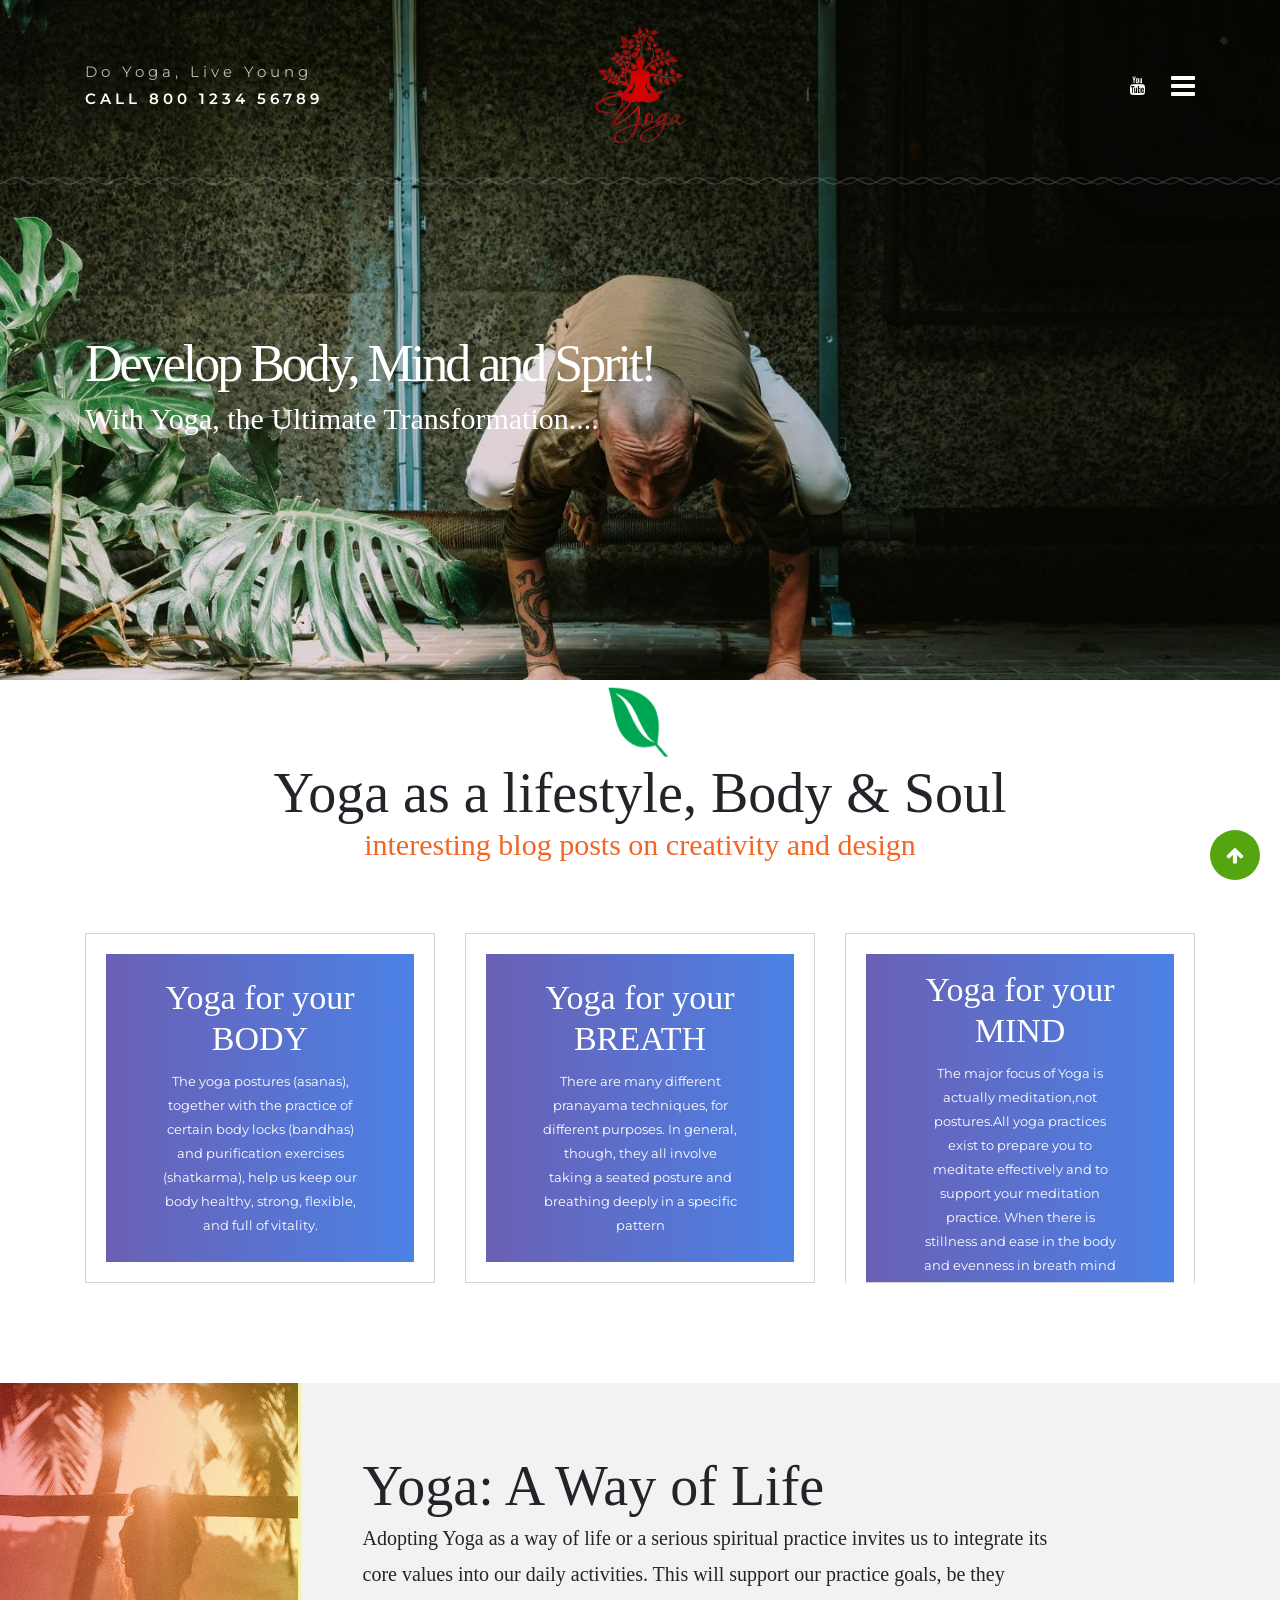
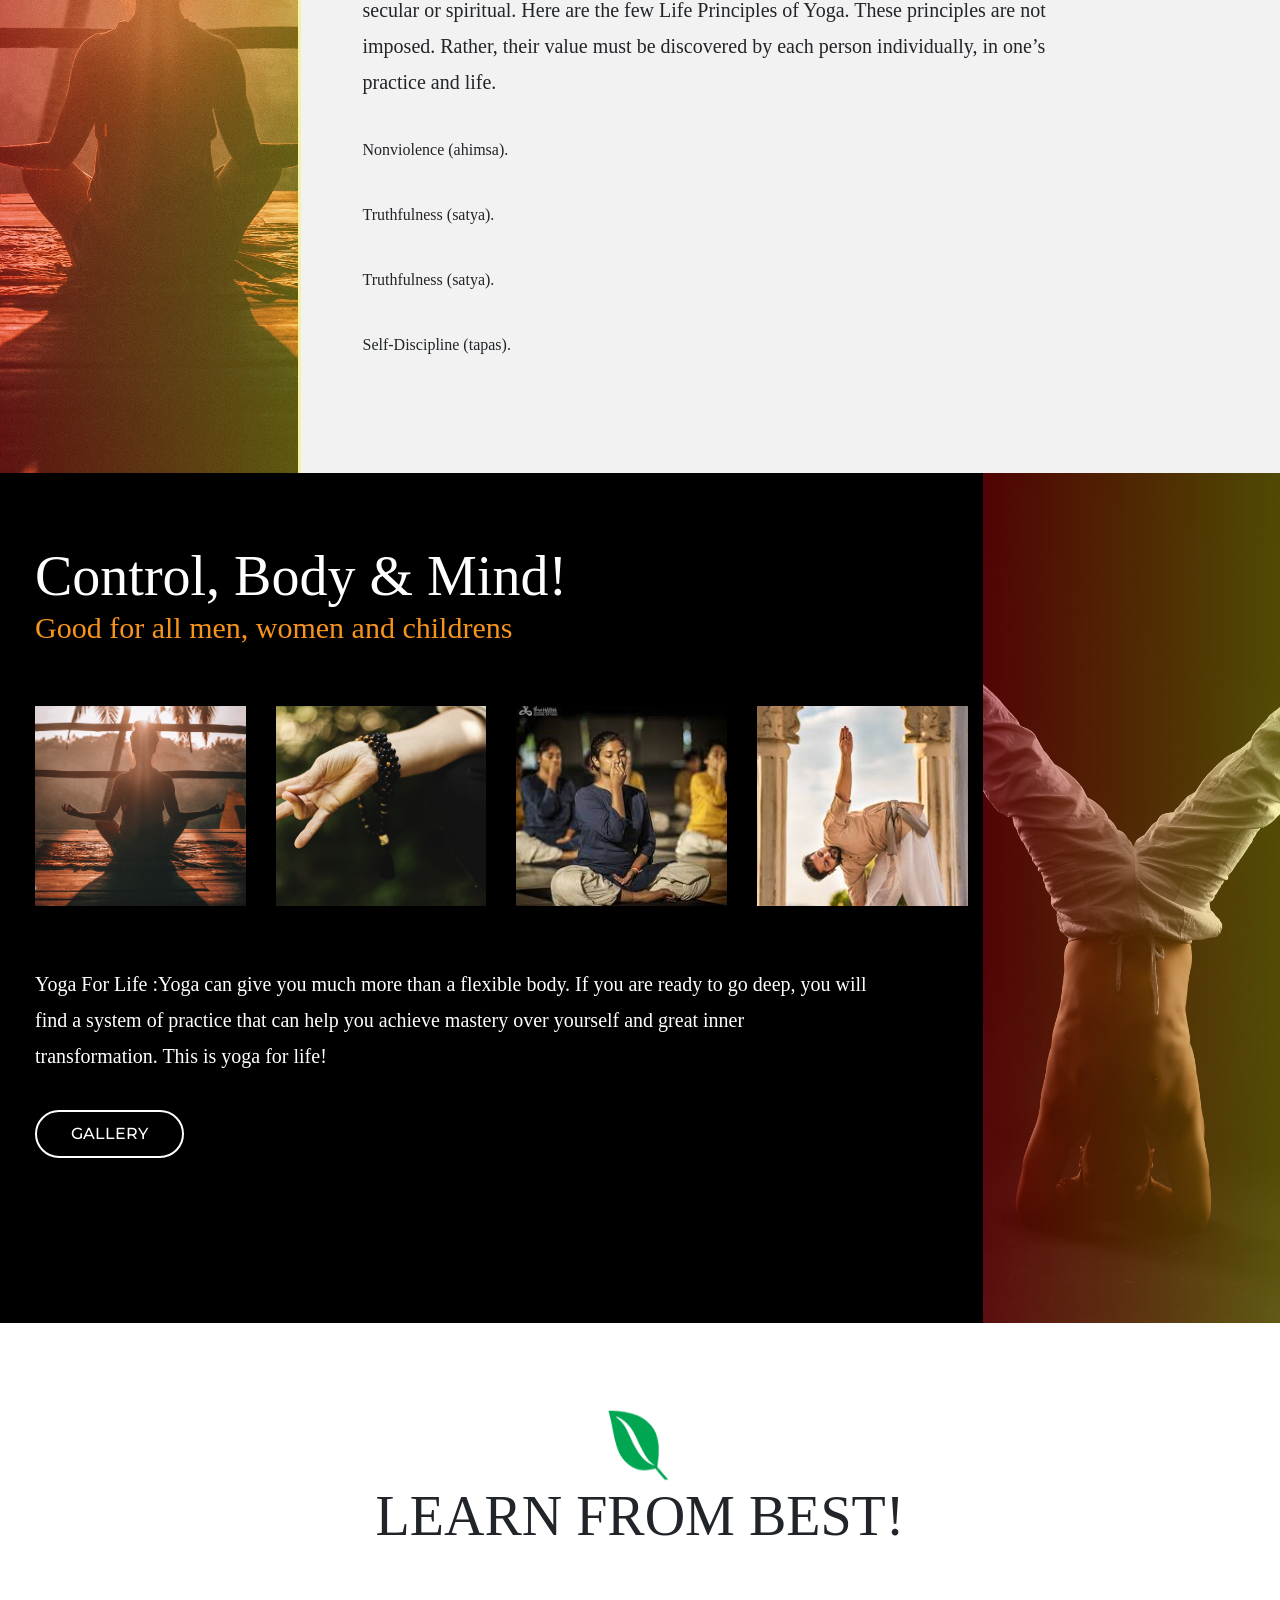
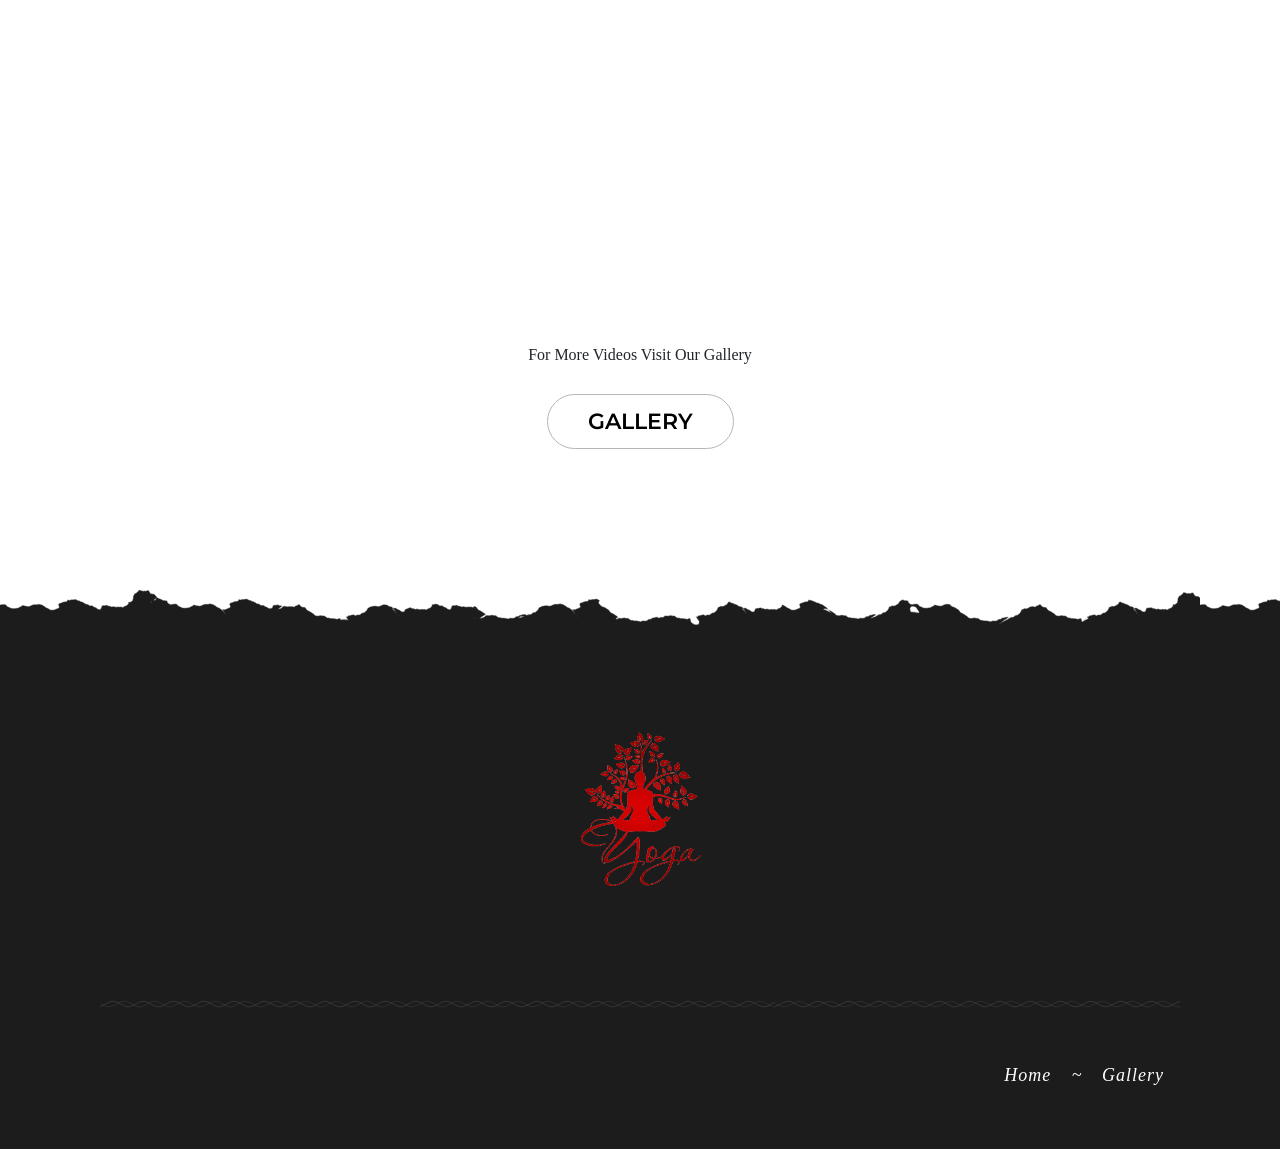
==== Admin/adminh.html @ 6eea7c2c "Add files via upload" ====
<!doctype html>
<html lang="en">

<head>
    <meta charset="utf-8">
    <meta name="viewport" content="width=device-width, initial-scale=1, shrink-to-fit=no">
    <meta name="description" content="">
    <meta name="author" content="">
    <title>Yoga</title>
    <link rel="stylesheet" href="https://maxcdn.bootstrapcdn.com/bootstrap/4.0.0/css/bootstrap.min.css" integrity="sha384-Gn5384xqQ1aoWXA+058RXPxPg6fy4IWvTNh0E263XmFcJlSAwiGgFAW/dAiS6JXm" crossorigin="anonymous">
    <link href="https://fonts.googleapis.com/css?family=Montserrat:100,200,300,400,500,600,700,800|Old+Standard+TT:400,400i,700" rel="stylesheet">
    <link href="https://cdnjs.cloudflare.com/ajax/libs/font-awesome/4.7.0/css/font-awesome.css" rel="stylesheet">
    <link rel="stylesheet" href="css/main.css">

</head>

<body>
    <script>
        // javascript Animate onscroll Start
$(document).ready(function () {
    if (screen.width > 1024) {
        AOS.init({
            easing: 'ease-in-out-sine',
            once: true,
        });
    }
});
/* ============================================================
   Sidenav
 * ============================================================*/
function openNav() {
    document.getElementById("mySidenav").style.width = "250px";
}

function closeNav() {
    document.getElementById("mySidenav").style.width = "0";
}

$(document).on('click', function (e) {
    if ($(e.target).closest("#mySidenav, .slide-menu").length === 0) {
        document.getElementById("mySidenav").style.width = "0";
    }
});
/* ============================================================
   Onscroll
 * ============================================================*/
window.onscroll = function () {
    myFunction()
};

var navbar = document.getElementById("navbar");
var sticky = navbar.offsetTop;

function myFunction() {
    if (window.pageYOffset >= sticky) {
        navbar.classList.add("sticky")
    } else {
        navbar.classList.remove("sticky");
    }
}

$(function () {
    $(".scroll").click(function () {
        $("html,body").animate({
            scrollTop: $(".top").offset().top
        }, "1000");
        return false
    })
})
/* ============================================================
   Scroll to Top
 * ============================================================*/
$(window).scroll(function () {
    if ($(this).scrollTop() >= 50) { // If page is scrolled more than 50px
        $('#return-to-top').fadeIn(200); // Fade in the arrow
    } else {
        $('#return-to-top').fadeOut(200); // Else fade out the arrow
    }
});
$('#return-to-top').click(function () {
    // When arrow is clicked

    $('body, html').animate({
        scrollTop: 0 // Scroll to top of body
    }, 500);
});

    </script>
    <header class="top">
        <div id="mySidenav" class="sidenav">
            <a href="javascript:void(0)" class="closebtn" onclick="closeNav()">&times;</a>

            <a href="adminh.html">Home</a>
            <a href="admin.php">LOG-OUT</a>


        </div>
        <nav id="navbar">
            <div class="container">
                <div class="row">
                    <div class="col-lg-5 col-md-5 align-self-center left-side">
                        <p>Do Yoga, Live Young <span>call 800 1234 56789</span></p>

                    </div>

                    <div class="col-lg-2 col-md-2 col-5 align-self-center logo">
                        <a href="index.html" ><img src="images/i9-removebg-preview.png" width="150px"  alt="logo"></a>
                    </div>
                    <div class="col-lg-5 col-md-5 col-7 align-self-center right-side">
                        <div class="social-icons square">
                            <div id="page-content-wrapper">
                                <span class="slide-menu" onclick="openNav()"><i class="fa fa-bars" aria-hidden="true"></i></span>
                            </div>
                        </div>
                        <div class="social-icons another">
                          <a href="https://www.youtube.com/user/ishafoundation" target="_blank"><i class="fa fa-youtube" aria-hidden="true" ></i></a>  
                        </div>
                    </div>
                </div>
            </div>
        </nav>
        <img class="border-img" src="images/border.png" width="100%" alt="">
    </header>
    
    <section class="banner-home">
        <div class="gradient"></div>
        <div class="container">
            <div class="row">
                <div class="col-sm-12">
                    <h1 data-aos="fade-left">Develop Body, Mind and Sprit!</h1>
                    <h2 data-aos="fade-left" data-aos-delay="100">With Yoga, the Ultimate Transformation....</h2>
                </div>
            </div>
        </div>
    </section>
    <section class="about">
        <div class="container">
            <div class="row">
                <div class="col-md-12 col-12 heading">
                    <img src="images/leaf.png" alt="">
                    <h2>Yoga as a lifestyle, Body & Soul</h2>
                    <h3>interesting blog posts on creativity and design</h3>
                </div>
            </div>
            <div class="row">
                <div class="col-md-4 col-sm-12 col-12 box-1" data-aos="fade-right" data-aos-duration="400">
                    <div class="circle">
                        <div class="gradient"></div>
                        <div class="circle__inner">
                            <div class="circle__wrapper">
                                <div class="circle__content">
                                    <h4>Yoga for your BODY</h4>
                                    <p style="font-size: smaller;">The yoga postures (asanas), together with the practice of certain body locks (bandhas) and purification exercises (shatkarma), help us keep our body healthy, strong, flexible, and full of vitality.</p>
                                </div>
                            </div>
                        </div>
                    </div>
                </div>
                <div class="col-md-4 col-sm-12 col-12 box-2" data-aos="fade-up" data-aos-duration="400">
                    <div class="circle">
                        <div class="gradient"></div>
                        <div class="circle__inner">
                            <div class="circle__wrapper">
                                <div class="circle__content">
                                    <h4>Yoga for your BREATH </h4>
                                    <p style="font-size: smaller;">There are many different pranayama techniques, for different purposes. In general, though, they all involve taking a seated posture and breathing deeply in a specific pattern</p>
                                </div>
                            </div>
                        </div>
                    </div>
                </div>
                <div class="col-md-4 col-sm-12 col-12 box-3" data-aos="fade-left" data-aos-duration="400">
                    <div class="circle">
                        <div class="gradient"></div>
                        <div class="circle__inner">
                            <div class="circle__wrapper">
                                <div class="circle__content">
                                    <h4>Yoga for your MIND</h4>
                                    <p style="font-size: smaller;">The major focus of Yoga is actually meditation,not postures.All yoga practices exist to prepare you to meditate effectively and to support your meditation practice. When there is stillness and ease in the body and evenness in breath mind is in a much better position to meditate properly.</p>
                                </div>
                            </div>
                        </div>
                    </div>
                </div>
            </div>
        </div>
    </section>
   
    <section class="services">
        <div class="container-fluid">
            <div class="row" data-aos="fade-up" data-aos-duration="400">
                <div class="col-md-3">
                    <figure>
                        <img src="images/jared-rice-NTyBbu66_SI-unsplash.jpg" alt="The Pulpit Rock">
                    </figure>
                    <div class="gradient"></div>
                </div>
                <div class="col-md-9 right-part">
                    <div class="row">
                        <div class="col-md-12">
                            <h2>Yoga: A Way of Life</h2>
                            <p>Adopting Yoga as a way of life or a serious spiritual practice invites us to integrate its core values  into our daily activities. This will support our practice goals, be they secular or spiritual.
                                Here are the few Life Principles of Yoga. These principles are not imposed. Rather, their value must be discovered by each person individually, in one’s practice and life.</p>
                        </div>
                          <div class="col-md-12">
                             <ul>
                                 <li>Nonviolence (ahimsa).</li>
                                 <li>Truthfulness (satya).</li>
                                 <li>Truthfulness (satya).  </li>
                                 <li>Self-Discipline (tapas). </li>
                                
                             </ul>
                            </div>
                    </div>

                </div>
            </div>
        </div>
    </section>
   
    <section class="section-4">
        <div class="container-fluid">
            <div class="row" >
                <div class="col-md-9 right-part">
                    <div class="row">
                        <div class="col-md-12 heading">
                            <h2>Control, Body & Mind!</h2>
                            <h3>Good for all men, women and childrens</h3>
                        </div>
                        <div class="col-md-12">
                            <div class="row">
                                <div class="col-md-3 col-6">
                                    <figure>
                                        <img src="images/jared-rice-NTyBbu66_SI-unsplash.jpg" alt="The Pulpit Rock">
                                    </figure>
                                </div>
                                <div class="col-md-3 col-6">
                                    <figure>
                                        <img src="images/ksenia-makagonova-qgigPIt5JiE-unsplash.jpg" alt="The Pulpit Rock">
                                    </figure>
                                </div>
                                <div class="col-md-3 col-6">
                                    <figure>
                                        <img src="images/images 2.jpeg" alt="The Pulpit Rock">
                                    </figure>
                                </div>
                                <div class="col-md-3 col-6">
                                    <figure>
                                        <img src="images/images (3).jpeg" alt="The Pulpit Rock">
                                    </figure>
                                </div>
                            </div>
                        </div>
                        <div class="col-md-12">
                            <p> Yoga For Life :Yoga can give you much more than a flexible body. If you are ready to go deep, you will find a system of practice that can help you achieve mastery over yourself and great inner transformation. This is yoga for life!</p>
                           
                            
                            <a href="gallery.html" class="btn btn-primary btn-lg active" role="button" aria-pressed="true">Gallery</a>
                             <br> <br>
                           

                        </div>
                    </div>

                </div>
                <div class="col-md-3">
                    <figure>
                        <img src="images/wee-lee-g8nRJxF6xTQ-unsplash.jpg" alt="The Pulpit Rock">
                    </figure>
                    <div class="gradient"></div>
                </div>
            </div>
        </div>
    </section>
    
    <section class="blog">
        <div class="container">
                <div class="col heading">
                    <img src="images/leaf.png" alt="">
                    <h2>LEARN FROM BEST!</h2>
                </div>
                <div class="row">
            <div class="col">
                <iframe width="500" height="315" src="https://www.youtube.com/embed/q5m6tMjcF8k"  frameborder="0"  allowfullscreen></iframe>
            </div>
            <div class="col">
                <iframe width="560" height="315" src="https://www.youtube.com/embed/rGT42IHUo_c"  frameborder="0" allowfullscreen></iframe>
            </div>
                </div> 
                <h6 style="text-align: center;">For More Videos Visit Our Gallery</h6>
            <div class="row">
                <div class="col-md-12 col-12 button">
                    <a class="btn btn-success" href="gallery.html" role="button">Gallery</a>
                </div>
            </div>
        </div>
    </section>
  
    <footer class="contact">
        <div class="gradient"></div>
        <div class="container">
            <div class="row" >
                <div class="col-lg-12 col-md-12 col-12 columns-1">
                    <a href="index.html"><img src="images/i9-removebg-preview.png" width="200px" alt="logo"></a>

                </div>
               
        </div>
        <div class="copyright">
            <div class="container">
                <div class="row border-img">
                    <div class="col-md-12">
                        <img src="images/border.png" alt="">
                    </div>
                </div>
            </div>
            <div class="container">
                <div class="row" data-aos="fade-up" data-aos-duration="400">
                    <div class="col-lg-3 col-md-12">
                       
                    </div>
                    <div class="col-lg-9 col-md-12 right-part">
                        <ul class="ml-auto">
                            <li class="nav-item active">
                                <a class="nav-link active" href="index.html">Home <span class="sr-only">(current)</span></a>
                            </li>
                            <li><a class="hidden-xs">~</a></li>
                                                        <li class="nav-item"><a class="nav-link" href="gallery.html">Gallery</a></li>

                        </ul>
                    </div>
                </div>
            </div>
        </div>
    </footer>
    
    <a href="javascript:" id="return-to-top"><i class="fa fa-arrow-up" aria-hidden="true"></i></a>

    <script src="https://ajax.googleapis.com/ajax/libs/jquery/3.3.1/jquery.min.js"></script>
    <script src="https://cdnjs.cloudflare.com/ajax/libs/popper.js/1.12.9/umd/popper.min.js" integrity="sha384-ApNbgh9B+Y1QKtv3Rn7W3mgPxhU9K/ScQsAP7hUibX39j7fakFPskvXusvfa0b4Q" crossorigin="anonymous"></script>
    <script src="https://maxcdn.bootstrapcdn.com/bootstrap/4.0.0/js/bootstrap.min.js" integrity="sha384-JZR6Spejh4U02d8jOt6vLEHfe/JQGiRRSQQxSfFWpi1MquVdAyjUar5+76PVCmYl" crossorigin="anonymous"></script>
    <!-- <script src="js/custom.js"></script> -->
</body>

</html>
---- Admin/css/main.css ----
/*==============================================
          Yoga Website Stylesheet
           Body Core Stylesheet
===============================================*/

* {
    -webkit-box-sizing: border-box;
    -moz-box-sizing: border-box;
    box-sizing: border-box
}

*:before,
*:after {
    -webkit-box-sizing: border-box;
    -moz-box-sizing: border-box;
    box-sizing: border-box
}

body {
    width: 100%;
    margin: 0px;
    padding: 0px;
    font-size: 16px;
    line-height: 1.8;
    overflow-x: hidden;
    background-color: #fff;
    font-family: 'Montserrat', sans-serif;
}

body,
html {
    height: 100%;
}

.btn:focus,
.btn:active {
    outline: none !important;
    box-shadow: none;
}

h1,
h2,
h3,
h4,
h5,
h6,
ul {
    margin: 0px;
    padding: 0px
}

ul {
    list-style-type: none;
    margin: 0;
    padding: 0;
    display: block;
}

li {
    display: inline-block;
}

a {
    cursor: pointer;
    color: #000000;
}

a:hover {
    text-decoration: none;
}

textarea {
    resize: none;
}

hr {
    margin-bottom: 0;
}

.container-fluid {
    padding: 0;
}

/*-- scroll to top ---*/

#return-to-top {
    bottom: 20px;
    right: 20px;
    width: 50px;
    height: 50px;
    display: none;
    z-index: 9999;
    display: block;
    position: fixed;
    background: #54a50f;
    text-decoration: none;
    -moz-border-radius: 35px;
    -webkit-border-radius: 35px;
    border-radius: 35px;
    -webkit-transition: all 0.4s linear;
    -moz-transition: all 0.4s ease;
    -ms-transition: all 0.4s ease;
    -o-transition: all 0.4s ease;
    transition: all 0.4s ease;
}

#return-to-top i {
    color: #ffffff;
    margin: 0;
    position: relative;
    left: 16px;
    top: 13px;
    font-size: 19px;
    -webkit-transition: all 0.4s ease;
    -moz-transition: all 0.4s ease;
    -ms-transition: all 0.4s ease;
    -o-transition: all 0.4s ease;
    transition: all 0.4s ease;
}

#return-to-top:hover {
    background: #54a50f;
}

#return-to-top:hover i {
    color: #ffffff;
    top: 5px;
}

::placeholder {
    font-size: 14px;
    font-style: italic;
}

:-moz-placeholder {
    font-size: 14px;
    font-style: italic;
}

:-ms-input-placeholder {
    font-size: 14px;
    font-style: italic;
}

::-moz-placeholder {
    font-size: 14px;
    font-style: italic;
}

::-webkit-input-placeholder {
    font-size: 14px;
    font-style: italic;
}

.blog figure img:hover,
.blog-page figure img:hover {
    -moz-box-shadow: 0 3px 6px rgba(0, 0, 0, 0.16), 0 3px 6px rgba(0, 0, 0, 0.23);
    -webkit-box-shadow: 0 3px 6px rgba(0, 0, 0, 0.16), 0 3px 6px rgba(0, 0, 0, 0.23);
    box-shadow: 0 3px 6px rgba(0, 0, 0, 0.16), 0 3px 6px rgba(0, 0, 0, 0.23);
}

/*======================
     Nav-bar Styles
======================*/

header {
    height: auto;
    background: rgba(0, 0, 0, 0);
    position: relative;
    z-index: 100;
    position: absolute;
    top: 0;
    left: 0;
    width: 100%;
    padding: 40px 0;
}

.header {
    background-image: url("../images/i2.jpg");
    background-size: cover;
    background-position: top;
    background-repeat: no-repeat;
}

header .logo {
    text-align: center;
}

header .social-icons {
    float: right;
    position: relative;
}

header .social-icons a {
    margin-left: 25px;
}

header .social-icons i {
    font-size: 18px;
    color: white;
    margin-left: 8px;
}

.square {
    height: auto;
    width: 50px;
    margin-top: 4px;
}

.sticky {
    z-index: 99;
    position: fixed;
    font-weight: 600;
    top: 0;
    width: 100%;
    background: rgba(73, 160, 3, 0.94);
}

.sticky img {
    width: 30%;
    transition-duration: 0.5s;
    padding: 6px 0;
}

.sticky .header {
    transition-duration: 0.5s;
}

.sticky .social-icons {
    transition-duration: 0.5s;
}

header .social-icons i:hover {
    color: blue;
    cursor: pointer;

}

.sticky p {
    font-size: 12px;
    letter-spacing: 3px;
}

.affix {
    top: 0;
    z-index: 9999 !important;
}

.affix + .container {
    padding-top: 70px;
}

.slide-menu .fa-bars {
    font-size: 28px;
    margin-left: 28px;
    float: right;
    color: #ffffff;
}

.sidenav {
    height: 100%;
    width: 0;
    position: fixed;
    z-index: 999;
    top: 0;
    right: 0;
    background-color: rgba(0, 0, 0, 0.8392156862745098);
    overflow-x: hidden;
    transition: 0.5s;
    padding-top: 70px;
}

.sidenav.hided {
    width: 0;
}

.sidenav a {
    padding: 8px 8px 8px 32px;
    text-decoration: none;
    font-size: 18px;
    font-weight: 500;
    color: #fff;
    display: block;
    transition: 0.3s;
}

.sidenav a:hover,
.sidenav .active {
    color: #49a003;
}

.sidenav .closebtn {
    position: absolute;
    top: 0;
    right: 25px;
    font-size: 36px;
    margin-left: 50px;
}

.slide-menu {
    cursor: pointer;
}

nav p {
    color: rgba(255, 255, 255, 0.71);
    font-weight: 400;
    font-size: 15px;
    letter-spacing: 4px;
    margin-bottom: 0;
}

nav span {
    color: rgb(255, 255, 255);
    display: block;
    font-weight: 600;
    text-transform: uppercase;
}

nav .another {
    margin-top: 5px;
}

header .border-img {
    position: absolute;
    opacity: 0.4;
    bottom: -25px;
}

@media screen and (max-height: 450px) {
    .sidenav {
        padding-top: 15px;
        z-index: 9999;
    }
    .sidenav a {
        font-size: 14px;
    }
}

/* .testheight Not required - unless testing ;) */

.testheight {
    height: 1200px;
    font-size: 20px;
    text-align: center;
    padding: 100px 20px;
}

.scrolltop {
    display: none;
    width: 100%;
    z-index: 999;
    margin: 0 auto;
    position: fixed;
    bottom: 20px;
    right: 10px;
}

.scroll {
    position: absolute;
    right: 20px;
    bottom: 20px;
    background-color: rgb(255, 255, 0);
    padding: 20px;
    text-align: center;
    margin: 0 0 0 0;
    cursor: pointer;
    transition: 0.5s;
    -moz-transition: 0.5s;
    -webkit-transition: 0.5s;
    -o-transition: 0.5s;
}

.scroll:hover {
    background: rgb(0, 0, 0);
    color: white;
    transition: 0.5s;
    -moz-transition: -1.5s;
    -webkit-transition: -1.5s;
    -o-transition: -1.5s;
}

.scroll:hover .fa {
    padding-top: -10px;
}

.scroll .fa {
    font-size: 30px;
    margin-top: -5px;
    margin-left: 1px;
    transition: 0.5s;
    -moz-transition: 0.5s;
    -webkit-transition: 0.5s;
    -o-transition: 0.5s;
}

/*==================== 
    Banner Styles
====================*/

.banner-home {
    width: 100%;
    height: 100vh;
    display: flex;
    color: #fff;
    position: relative;
    padding-top: 180px;
    background-size: cover;
    background-position: top;
    background-repeat: no-repeat;
    background-image: url(../images/i2.jpg);
    display: -webkit-box;
    display: -webkit-flex;
    display: -ms-flexbox;
    display: flex;
    -webkit-box-align: center;
    -webkit-align-items: center;
    -ms-flex-align: center;
    align-items: center;
    font-family: 'Old Standard TT', serif;
}

.banner-another {
    width: 100%;
    height: 300px;
    display: flex;
    color: #fff;
    position: relative;
    background-size: cover;
    background-position: top;
    background-repeat: no-repeat;
    background-image: url(../images/i2.jpg);
}

.banner-another:after {
    content: "";
    width: 100%;
    height: 100px;
    bottom: -10px;
    left: 0;
    position: absolute;
    display: inline-block;
}

.banner-home .gradient {
    position: absolute;
    top: 0;
    left: 0;
    height: 100%;
    width: 100%;
   
    filter: progid:DXImageTransform.Microsoft.gradient( startColorstr='#4dff0000', endColorstr='#4dfff000', GradientType=1);
}

.banner-home:after {
    content: "";
    width: 100%;
    height: 100px;
    bottom: 0;
    left: 0;
    position: absolute;
    display: inline-block;
}

.banner-home h1 {
    padding: 0;
    font-size: 60px;
    font-weight: 400;
    padding-bottom: 10px;
    color: #fff;
    letter-spacing: -3px;
}

.banner-home h2 {
    font-size: 36px;
    margin-bottom: 40px;
}

.banner-home p {
    font-size: 20px;
    font-weight: 500;
}

.banner-home i {
    font-size: 25px;
    margin-right: 15px;
}

.banner-home .btn-success {
    font-size: 22px;
    padding: 15px 28px;
    margin: 30px 0;
    font-weight: 700;
    border-radius: 100px;
    text-transform: uppercase;
    background-color: transparent;
    border-color: #ffffff;
    border: 2px solid #ffffff;
    font-family: 'Montserrat', sans-serif;
}

.banner-home .btn-success:hover {
    color: #000000;
    background-color: #ffffff;
    border: 2px solid #ffffff;
}

/*==================== 
    About Styles
====================*/

.about {
    width: 100%;
    height: auto;
    padding-top: 0;
    padding-bottom: 100px;
}

.about img {
    width: 100%;
    height: auto;
}

.about .heading {
    text-align: center;
    padding-bottom: 70px;
}

.about .heading h2 {
    font-size: 56px;
    font-family: 'Old Standard TT', serif;
}

.about .heading h3 {
    color: #f26522;
    font-size: 30px;
    font-family: 'Old Standard TT', serif;
}

.about .heading img {
    width: 80px;
    height: 80px
}

.circle {
    position: relative;
    display: block;
    background-color: transparent;
    color: #222;
    text-align: center;
    border: 1px solid #d4d4d4;
    font-family: 'Old Standard TT', serif;
    
}

.about .circle .gradient {
    position: absolute;
    top: 0;
    left: 0;
    height: 100%;
    width: 100%;
    background: -moz-linear-gradient(left, rgba(60, 40, 159, 0.7) 0%, rgba(11, 94, 237, 0.7) 100%);
    background: -webkit-linear-gradient(left, rgba(60, 40, 159, 0.7) 0%, rgba(11, 94, 237, 0.7) 100%);
    background: linear-gradient(to right, rgba(60, 40, 159, 0.7) 0%, rgba(11, 94, 237, 0.7) 100%);
    filter: progid:DXImageTransform.Microsoft.gradient( startColorstr='#b33c289f', endColorstr='#b30b5eed', GradientType=1);
}


.circle:after {
    display: block;
    padding-bottom: 100%;
    width: 100%;
    height: 0;
    background-color: #ddd;
    content: "";
}

.circle__inner {
    position: absolute;
    top: 0;
    bottom: 0;
    left: 0;
    width: 100%;
    height: 100%;
}

.circle__wrapper {
    display: table;
    width: 100%;
    height: 100%;
    border: 20px solid white;
}

.circle__content {
    display: table-cell;
    padding: 1em;
    color: #fff;
    vertical-align: middle;
}

.about .circle__content h4 {
    font-size: 34px;
    padding-bottom: 10px;
}

.about .circle__content h4 a {
    color: #ffffff;
}

.about .circle__content h4 span {
    font-size: 22px;
    font-style: italic;
}

.about .circle__content p {
    font-size: 14px;
    padding: 0 40px;
    margin-bottom: 0;
    font-family: 'Montserrat', sans-serif;
}

.about .circle__content p a {
    color: #ffffff;
}

/*==================== 
    section-4 Styles
====================*/

.section-4 {
    width: 100%;
    height: auto;
    color: #ffffff;
    background: #000;
    font-family: 'Old Standard TT', serif;
}

.section-4 figure img {
    width: 100%;
    height: auto;
    object-fit: cover;
    position: relative;
}

.section-4 .right-part {
    padding: 70px 0;
    padding-left: 50px;
}

.section-4 figure {
    margin-bottom: 0;
}

.section-4 .right-part figure {
    margin-bottom: 60px;
}

.section-4 .right-part figure img {
    width: 85%;
    height: 250px;
    object-fit: cover;
}

.section-4 .gradient {
    position: absolute;
    top: 0;
    left: 15px;
    width: 93.7%;
    height: 100%;
    background: -moz-linear-gradient(left, rgba(255, 0, 0, 0.3) 0%, rgba(255, 240, 0, 0.3) 100%);
    background: -webkit-linear-gradient(left, rgba(255, 0, 0, 0.3) 0%, rgba(255, 240, 0, 0.3) 100%);
    background: linear-gradient(to right, rgba(255, 0, 0, 0.3) 0%, rgba(255, 240, 0, 0.3) 100%);
    filter: progid:DXImageTransform.Microsoft.gradient( startColorstr='#4dff0000', endColorstr='#4dfff000', GradientType=1);
}

.section-4 .heading h2 {
    font-size: 56px;
}

.section-4 .heading h3 {
    color: #f7941d;
    font-size: 30px;
    padding-bottom: 60px;
}

.section-4 p {
    font-size: 20px;
    padding-bottom: 20px;
    padding-right: 660px;
}

.section-4 .btn-primary,
.section-4 .btn-secondary {
    border-radius: 100px;
    width: 11%;
    padding: 12px 0;
    font-size: 18px;
    font-weight: 500;
    text-transform: uppercase;
    border: 2px solid;
    font-family: 'Montserrat', sans-serif;
}

.section-4 .btn-primary:not(:disabled):not(.disabled).active,
.section-4 .btn-primary:not(:disabled):not(.disabled).active:focus {
    margin-right: 15px;
    color: #ffffff;
    background-color: transparent;
    border-color: #ffffff;
    box-shadow: none;
}

.section-4 .btn-secondary:not(:disabled):not(.disabled).active,
.section-4 .btn-secondary:not(:disabled):not(.disabled).active:focus {
    color: #ffff00;
    border-color: #ffff00;
    box-shadow: none;
    background-color: transparent;
}

.banner-home-another {
    height: 0px;
}

/*==================== 
    Services Styles
====================*/

.services {
    width: 100%;
    height: 690px;
    background: #f2f2f2;
    font-family: 'Old Standard TT', serif;
}

.services figure img {
    width: 100%;
    height: 690px;
    object-fit: cover;
    position: relative;
}

.services .right-part {
    padding-top: 70px;
    padding-left: 50px;
}

.services figure {
    margin-bottom: 0;
}

.services .gradient {
    position: absolute;
    top: 0;
    left: 15px;
    width: 93.7%;
    height: 690px;
    background: -moz-linear-gradient(left, rgba(255, 0, 0, 0.3) 0%, rgba(255, 240, 0, 0.3) 100%);
    background: -webkit-linear-gradient(left, rgba(255, 0, 0, 0.3) 0%, rgba(255, 240, 0, 0.3) 100%);
    background: linear-gradient(to right, rgba(255, 0, 0, 0.3) 0%, rgba(255, 240, 0, 0.3) 100%);
    filter: progid:DXImageTransform.Microsoft.gradient( startColorstr='#4dff0000', endColorstr='#4dfff000', GradientType=1);
}

.services h2 {
    font-size: 56px;
}

.services h3 {
    font-size: 30px;
    padding-bottom: 20px;
}

.services p {
    font-size: 20px;
    padding-bottom: 20px;
    padding-right: 660px;
}

.services a {
    color: #000000;
    font-size: 22px;
}

.services .fa {
    color: #00a651;
    font-size: 18px;
    margin-right: 10px;
}

.services ul li {
    display: block;
    padding-bottom: 18px;
    margin-bottom: 18px;
}

.services ul li span {
    border-bottom: 1px solid;
    display: block;
    float: left;
    width: calc(100% - 40px);
    padding-bottom: 25px;
    margin-bottom: 25px;
}

.services .fa {
    color: #00a651;
    font-size: 18px;
    margin-right: 10px;
    float: left;
    padding-top: 10px;
    padding-right: 10px;
}

.services ul li:last-child span {
    border-bottom: none;
}

.services .contant-part-2 {
    padding-left: 50px;
}

/*==================== 
    Blog Styles
====================*/

.blog {
    width: 100%;
    height: auto;
    padding-top: 80px;
    padding-bottom: 100px;
    position: relative;
    font-family: 'Old Standard TT', serif;
}

.blog:after {
    content: "";
    width: 100%;
    height: 100px;
    background: url(../images/background-white-color-1.png);
    bottom: -94px;
    z-index: 9;
    left: 0;
    position: absolute;
    display: inline-block;
}

.blog img {
    width: 100%;
    height: auto;
}

.blog .heading {
    text-align: center;
    padding-bottom: 70px;
}

.blog .heading h2 {
    font-size: 56px;
}

.blog .heading h3 {
    font-size: 30px;
}

.blog .heading img {
    width: 80px;
    height: 80px
}

.blog figure img {
    width: 100%;
    height: auto;
    object-fit: cover;
    transition: 0.5s;
}

.blog h4 {
    font-size: 22px;
    line-height: 30px;
    padding-bottom: 20px;
    border-bottom: 1px solid #cccccc;
}

.blog h4 a {
    color: #000000;
}

.blog h4 b {
    color: #000000;
}

.blog .inner-content {
    padding-right: 40px;
}

.blog p {
    font-size: 13px;
    padding-top: 20px
}

.blog figure {
    margin: 0 0 4rem;
}

.blog p span {
    display: block;
}

.blog .button {
    text-align: center;
}

.blog .button .btn-success {
    font-size: 22px;
    padding: 10px 40px;
    margin: 30px 0;
    font-weight: 600;
    border-radius: 100px;
    text-transform: uppercase;
    background-color: transparent;
    color: #000000;
    border: 1px solid #b6b6b7;
    font-family: 'Montserrat', sans-serif;
}

.blog .button .btn-success:hover {
    color: #ffffff;
    background-color: #b6b6b7;
    border: 1px solid #b6b6b7;
}

/*=== Blog-page Styles ===*/

.blog-page {
    width: 100%;
    height: auto;
    padding-top: 30px;
    padding-bottom: 100px;
    position: relative;
    font-family: 'Old Standard TT', serif;
}

.blog-page:after {
    content: "";
    width: 100%;
    height: 100px;
    background: url(../images/background-white-color-1.png);
    bottom: -94px;
    z-index: 9;
    left: 0;
    position: absolute;
    display: inline-block;
}

.blog-page img {
    width: 100%;
    height: auto;
}

.blog-page .heading {
    text-align: center;
    padding-bottom: 70px;
}

.blog-page .heading h2 {
    font-size: 56px;
}

.blog-page .heading h3 {
    font-size: 30px;
}

.blog-page .heading img {
    width: 80px;
    height: 80px
}

.blog-page figure img {
    width: 100%;
    height: auto;
    object-fit: cover;
    transition: 0.5s;
}

.blog-page h4 {
    font-size: 22px;
    line-height: 30px;
    padding-bottom: 20px;
    border-bottom: 1px solid #cccccc;
}

.blog-page .inner-content {
    padding-right: 40px;
}

.blog-page p {
    font-size: 13px;
    padding-top: 20px
}

.blog-page figure {
    margin: 0 0 4rem;
}

.blog-page p span {
    display: block;
}

.blog-page .button {
    text-align: center;
}

.blog-page .button .btn-success {
    font-size: 16px;
    padding: 15px 40px;
    margin: 30px 0;
    font-weight: 600;
    border-radius: 100px;
    text-transform: uppercase;
    background-color: transparent;
    color: #cccccc;
    border: 2px solid #b6b6b7;
    font-family: 'Montserrat', sans-serif;
}

.blog-page .button .btn-success:hover {
    color: #ffffff;
    background-color: #b6b6b7;
    border: 2px solid #b6b6b7;
}


/*==================== 
    Contact Styles
====================*/

.contact {
    width: 100%;
    height: auto;
    color: #fff;
    position: relative;
    background-repeat: no-repeat;
    background-position: center;
    background-size: cover;
    font-family: 'Old Standard TT', serif;
}

.contact .gradient {
    position: absolute;
    top: 0;
    left: 0;
    height: 100%;
    width: 100%;
    background: -moz-linear-gradient(left, rgba(0, 0, 0, 0.89) 0%, rgba(0, 0, 0, 0.89) 100%);
    background: -webkit-linear-gradient(left, rgba(0, 0, 0, 0.89) 0%, rgba(0, 0, 0, 0.89) 100%);
    background: linear-gradient(to right, rgba(0, 0, 0, 0.89) 0%, rgba(0, 0, 0, 0.89) 100%);
    filter: progid:DXImageTransform.Microsoft.gradient( startColorstr='#e3000000', endColorstr='#e3000000', GradientType=1);
}

.contact address span {
    color: #49a003;
    font-weight: 600;
}

.contact .columns-1 {
    text-align: center;
}

.contact .columns-1,
.contact .columns-2 {
    margin-top: 130px;
}

.contact h2 {
    font-size: 58px;
    padding-bottom: 40px;
}

.contact address p:nth-child(1),
.contact address p:nth-child(2) {
    font-size: 20px;
}


.contact address p:nth-child(3) {
    font-size: 18px;
}

.contact address p:nth-child(4) {
    font-size: 22px;
}

.form-inline .form-control {
    font-size: 16px;
    width: 100%;
    font-size: 16px;
    border-radius: 0;
    padding: 10px 10px;
    margin-bottom: 20px;
    border: 0;
}

.contact form .btn-primary,
.contact form .btn-primary:not(:disabled):not(.disabled):active {
    font-family: 'Montserrat', sans-serif;
    background-color: transparent;
    border: 2px solid #ffffff;
    border-radius: 100px;
    font-weight: 500;
    letter-spacing: 0.5px;
    padding: 10px 50px;
    font-size: 16px;
    text-transform: uppercase;
}

.btn-primary:not(:disabled):not(.disabled):active:focus {
    box-shadow: none;
}

.contact form .form-control:focus {
    outline: 0;
    box-shadow: none;
}

/* copyright */

.copyright {
    padding-top: 50px;
    padding-bottom: 50px;
    font-family: 'Old Standard TT', serif;
}

.copyright .nav-link {
    color: #ffffff;
    font-style: italic;
    letter-spacing: 1px;
}

.copyright .right-part {
    padding-top: 5px;
}

.copyright p {
    font-size: 16px;
    margin-bottom: 0;
}

.copyright ul,
.copyright p {
    text-align: right;
    font-weight: 400;
    font-size: 18px;
    font-style: italic;
}

.copyright p a {
    color: #f5f500;
}

.copyright p {
    font-size: 18px;
    font-weight: 500;
    letter-spacing: 1px;
}

.copyright .border-img img {
    width: 100%;
    padding-bottom: 30px;
    object-fit: cover;
    opacity: 0.2;
}

/*===========================
        About Styles
============================*/

#about-us {
    border-bottom: 1px solid gray;
    padding-top: 20px;
    padding-bottom: 200px;
    position: relative;
    background-color: #fff;
}

#about-us:after {
    content: "";
    width: 100%;
    height: 100px;
    background: url(../images/background-white-color-1.png);
    bottom: -94px;
    z-index: 9;
    left: 0;
    position: absolute;
    display: inline-block;
}

#about-us h5 {
    color: #616161;
    font-size: 16px;
    font-weight: 500;
}

#about-us h5 a {
    color: #616161;
}

#about-us h5 span {
    padding: 0 10px;
}

#about-us h3 {
    color: #000000;
    font-size: 56px;
    padding-top: 40px;
    padding-bottom: 30px;
    text-transform: capitalize;
    font-family: 'Old Standard TT', serif;
}

#about-us p {
    margin: 0;
    color: #a3a3a3;
    font-size: 16px;
    line-height: 35px;
    letter-spacing: 0.5px;
    font-weight: 400;
    margin-bottom: 40px;
}

#about-us .image {
    width: 100%;
    height: 394px;
    margin-bottom: 52px;
}

#about-us .thumbnail {
    padding: 0;
    border: none;
    border-radius: 0;
    object-fit: cover;
}

/*========================
      Services-Page
=========================*/

#services {
    padding-top: 30px;
    padding-bottom: 200px;
    position: relative;
    font-family: 'Old Standard TT', serif;
}

#services .part-1,
.part-2,
.part-3 {
    padding-bottom: 50px;
}

#services:after {
    content: "";
    width: 100%;
    height: 100px;
    background: url(../images/background-white-color-1.png);
    bottom: -94px;
    z-index: 9;
    left: 0;
    position: absolute;
    display: inline-block;
}

#services .fa-envira {
    color: #54a50f;
    font-size: 25px;
    margin-right: 10px;
}

#services h2 {
    color: #362f2d;
    font-size: 56px;
    padding-bottom: 30px;
    font-weight: 500;
    text-transform: capitalize;
}

#services .heading {
    padding-bottom: 0;
}

#services img {
    width: 92%;
    height: 350px;
    object-fit: cover;
}

#services .heading h3 {
    color: #111111;
    font-size: 30px;
    padding-bottom: 10px;
    font-weight: 500;
    text-transform: capitalize;
}

#services p {
    font-size: 22px;
    line-height: 2;
    font-weight: 400;
    color: #a3a3a3;
}

#services .heading {
    padding-bottom: 30px;
}

#services .col1 {
    margin-top: -10px;
}

/*========================
      Products-Page
=========================*/

#products {
    padding-top: 30px;
    padding-bottom: 200px;
    position: relative;
    font-family: 'Old Standard TT', serif;
}

#products .part-1,
.part-2,
.part-3 {
    padding-bottom: 50px;
}

#products:after {
    content: "";
    width: 100%;
    height: 100px;
    background: url(../images/background-white-color-1.png);
    bottom: -94px;
    z-index: 9;
    left: 0;
    position: absolute;
    display: inline-block;
}

#products .fa-envira {
    color: #54a50f;
    font-size: 25px;
    margin-right: 10px;
}

#products h2 {
    color: #362f2d;
    font-size: 56px;
    padding-bottom: 30px;
    font-weight: 500;
    text-transform: capitalize;
}

#products .heading {
    padding-bottom: 0;
}

#products img {
    width: 100%;
    height: 180px;
    object-fit: cover;
}

#products .heading h3 {
    color: #111111;
    font-size: 30px;
    padding-bottom: 10px;
    font-weight: 500;
    text-transform: capitalize;
}

#products p {
    font-size: 18px;
    line-height: 35px;
    font-weight: 400;
    color: #a3a3a3;
}

#products .heading {
    padding-bottom: 30px;
}

#products .col1 {
    margin-top: -8px;
}

/*========================
      Rates-Page
=========================*/

#rates {
    padding-top: 30px;
    padding-bottom: 200px;
    position: relative;
    font-family: 'Old Standard TT', serif;
}

#rates .part-1,
.part-2,
.part-3 {
    padding-bottom: 50px;
}

#rates:after {
    content: "";
    width: 100%;
    height: 100px;
    background: url(../images/background-white-color-1.png);
    bottom: -94px;
    z-index: 9;
    left: 0;
    position: absolute;
    display: inline-block;
}

#rates .fa-envira {
    color: #54a50f;
    font-size: 25px;
    margin-right: 10px;
}

#rates h6 {
    font-size: 18px;
    line-height: 35px;
}

#rates h6 span {
    display: block;
    font-size: 24px;
}

#rates h2 {
    color: #362f2d;
    font-size: 56px;
    padding-bottom: 30px;
    font-weight: 500;
    text-transform: capitalize;
}

#rates .heading {
    padding-bottom: 0;
}

#rates img {
    width: 100%;
    height: 180px;
    object-fit: cover;
}

#rates .heading h3 {
    color: #111111;
    font-size: 30px;
    padding-bottom: 10px;
    font-weight: 500;
    text-transform: capitalize;
}

#rates p {
    font-size: 18px;
    line-height: 35px;
    font-weight: 400;
    color: #a3a3a3;
}

#rates .heading {
    padding-bottom: 30px;
}

#rates .col1 {
    margin-top: -8px;
}

/*===========================
        blog_single Styles
============================*/

#blog_single {
    padding-top: 20px;
    padding-bottom: 50px;
    background-color: #fff;
}

#blog_single h3 span {
    display: block;
}

#blog_single h3 {
    color: #000000;
    font-size: 56px;
    padding-top: 40px;
    padding-bottom: 40px;
    text-align: center;
    text-transform: capitalize;
    font-family: 'Old Standard TT', serif;
}

.inner-text h4 {
    font-size: 17px;
    color: #737373;
    font-weight: 400;
    padding-bottom: 20px;
    text-align: center;
}

.inner-text h4 a {
    color: #737373;
}

.inner-text span {
    color: #737373;
    font-weight: 500;
    border-bottom: 1px solid gray;
}

/*-- social buttons --*/

.mbm_social {
    padding: 0;
    font-size: 0;
    background: #fff;
    margin-bottom: 50px;
    text-align: center;
}

.mbm_social li {
    display: inline-block;
    margin: 5px;
}

.mbm_social a {
    position: relative;
    display: -webkit-box;
    display: -webkit-flex;
    display: -ms-flexbox;
    display: flex;
    color: #fff;
    -webkit-box-align: center;
    -webkit-align-items: center;
    -ms-flex-align: center;
    align-items: center;
    -webkit-box-pack: center;
    -webkit-justify-content: center;
    -ms-flex-pack: center;
    justify-content: center;
    margin: 0 px;
    width: 116px;
    height: 31px;
    text-decoration: none;
    text-shadow: 0 1px 0 rgba(0, 0, 0, 0.2);
    -webkit-transition: all .15s ease;
    transition: all .15s ease;
    z-index: 2;
    font-family: "Montserrat", sans-serif;
    text-transform: uppercase;
    -webkit-backface-visibility: hidden;
    backface-visibility: hidden;
    border-radius: 5px;
}

.mbm_social a:hover {
    color: #fff;
}

.mbm_social a:hover .tooltip {
    display: block;
    visibility: visible;
    opacity: 1;
    -webkit-transform: translate(0, -33px);
    transform: translate(0, -33px);
}

.mbm_social a:active {
    box-shadow: 0px 1px 3px rgba(0, 0, 0, 0.5) inset;
}

.mbm_social .tooltip {
    opacity: 0;
    position: absolute;
    top: 2px;
    left: 50%;
    z-index: 1;
    -webkit-transition: all .15s ease;
    transition: all .15s ease;
    -webkit-backface-visibility: hidden;
    backface-visibility: hidden;
}

.mbm_social .tooltip span {
    font-size: 10px;
    font-weight: bold;
    left: -50%;
    line-height: 1;
    padding: 6px 8px 5px;
    position: relative;
    text-transform: uppercase;
    z-index: 1;
}

.mbm_social .tooltip span:after {
    position: absolute;
    content: " ";
    width: 0;
    height: 0;
    top: 100%;
    left: 50%;
    margin-left: -8px;
    border: 8px solid transparent;
}

.mbm_social .social-twitter {
    background: #00abdc;
    border-radius: 5px;
    background: -webkit-linear-gradient(#00abdc, #00abdc);
    background: linear-gradient(#00abdc, #00abdc);
    border-bottom: 1px solid #00abdc;
}

.mbm_social .social-twitter:hover {
    color: #fff;
    text-shadow: 0px 1px 0px #00abdc;
}

.mbm_social .social-twitter span {
    background: #00abdc;
    background: -webkit-linear-gradient(#00abdc, #00abdc);
    background: linear-gradient(#00abdc, #00abdc);
    color: #fff;
}

.mbm_social .social-twitter span:after {
    border-top-color: #00abdc;
}

.mbm_social .social-facebook {
    background: #325c94;
    border-radius: 5px;
    background: -webkit-linear-gradient(#4562a0, #385693);
    background: linear-gradient(#4562a0, #385693);
    border-bottom: 1px solid #2f487c;
}

.mbm_social .social-facebook:hover {
    color: #fff;
    text-shadow: 0px 1px 0px #2f487c;
}

.mbm_social .social-facebook span {
    background: #3b5a9b;
    background: -webkit-linear-gradient(#5873aa, #3b5a9b);
    background: linear-gradient(#5873aa, #3b5a9b);
    color: #fff;
}

.mbm_social .social-facebook span:after {
    border-top-color: #325c94;
}

.mbm_social .social-google-plus {
    background: #cb2027;
    background: -webkit-linear-gradient(#cb2027, #cb2027);
    background: linear-gradient(#cb2027, #cb2027);
    border-bottom: 1px solid #cb2027;
}

.mbm_social .social-google-plus:hover {
    color: #fff;
    text-shadow: 0px 1px 0px #ea4335;
}

.mbm_social .social-google-plus span {
    background: #cb2027;
    background: -webkit-linear-gradient(#cb2027, #cb2027);
    background: linear-gradient(#cb2027, #cb2027);
    color: #fff;
}

.mbm_social .social-google-plus span:after {
    border-top-color: #cb2027;
}

.mbm_social i {
    position: relative;
    top: 1px;
    font-size: 14px;
}

.mbm_social small {
    font-size: 14px;
    margin: 0 0 0 16px;
}

#blog_single p {
    margin: 0;
    color: #a3a3a3;
    font-size: 16px;
    line-height: 35px;
    letter-spacing: 0.5px;
    font-weight: 400;
    margin-bottom: 40px;
}

#blog_single .image {
    width: 100%;
    height: 394px;
    margin-bottom: 52px;
}

#blog_single .thumbnail {
    padding: 0;
    border: none;
    border-radius: 0;
    object-fit: cover;
}

/*=== Blog-page Styles ===*/

.blog-page-another {
    width: 100%;
    height: auto;
    padding-top: 30px;
    padding-bottom: 100px;
    position: relative;
    font-family: 'Old Standard TT', serif;
}

.blog-page-another:after {
    content: "";
    width: 100%;
    height: 100px;
    background: url(../images/background-white-color-1.png);
    bottom: -94px;
    z-index: 9;
    left: 0;
    position: absolute;
    display: inline-block;
}

.blog-page-another img {
    width: 100%;
    height: auto;
}

.blog-page-another .heading {
    text-align: center;
    padding-bottom: 70px;
}

.blog-page-another .heading h2 {
    font-size: 56px;
}

.blog-page-another .heading h3 {
    font-size: 30px;
}

.blog-page-another .heading img {
    width: 80px;
    height: 80px
}

.blog-page-another figure img {
    width: 100%;
    height: auto;
    object-fit: cover;
}

.blog-page-another h4 {
    font-size: 22px;
    line-height: 30px;
    padding-bottom: 20px;
    border-bottom: 1px solid #cccccc;
}

.blog-page-another .inner-content {
    padding-right: 40px;
}

.blog-page-another p {
    font-size: 13px;
    padding-top: 20px
}

.blog-page-another figure {
    margin: 0 0 4rem;
}

.blog-page-another p span {
    display: block;
}

.blog-page-another .button {
    text-align: center;
}

.blog-page-another .button .btn-success {
    font-size: 16px;
    padding: 15px 40px;
    margin: 30px 0;
    font-weight: 600;
    border-radius: 100px;
    text-transform: uppercase;
    background-color: transparent;
    color: #cccccc;
    border: 2px solid #b6b6b7;
    font-family: 'Montserrat', sans-serif;
}

.blog-page-another .button .btn-success:hover {
    color: #ffffff;
    background-color: #b6b6b7;
    border: 2px solid #b6b6b7;
}

@media(max-width:1440px) {
    .banner-home {
        height: 680px;
        padding-top: 120px;
    }
    .section-4 figure img {
        height: 850px;
    }
    .services .gradient {
        width: 92%;
    }
    .section-4 .gradient {
        width: 92%;
    }
    .section-4 .right-part figure img {
        width: 100%;
        height: 200px;
    }
    .section-4 .btn-primary,
    .section-4 .btn-secondary {
        width: 16%;
        padding: 10px 0;
        font-size: 16px;
    }
    .section-4 p {
        padding-right: 100px;
    }
    .banner-home h1 {
        font-size: 52px;
        padding-bottom: 5px;
    }
    .banner-home h2 {
        font-size: 30px;
        margin-bottom: 30px;
    }
    header {
        padding: 10px 0;
    }
    .banner-home p {
        margin-bottom: 10px;
    }
    .banner-home i {
        font-size: 20px;
    }
    .banner-home .btn-success {
        font-size: 18px;
        padding: 10px 25px;
        margin: 30px 0;
        font-weight: 600;
    }
    .services p {
        padding-right: 220px;
    }
}

@media(max-width:1024px) {
    .container {
        max-width: 100%;
    }
    .sidenav a {
        font-size: 16px;
    }
    #about-us h3 {
        color: #000000;
        font-size: 36px;
        padding-top: 0;
    }
    #about-us {
        padding-bottom: 100px;
    }
    #about-us .thumbnail {
        margin-bottom: 30px;
        height: 300px;
    }
    #about-us p {
        font-size: 14px;
        margin-bottom: 20px;
        line-height: 30px;
    }
    #services h3 {
        font-size: 32px;
    }
    #services .part-1 img,
    .part-2 img,
    .part-3 img {
        padding-bottom: 0;
    }
    #services h4 {
        font-size: 14px;
    }
    #services p {
        font-size: 16px;
        letter-spacing: 0.5px;
    }
    #services {
        padding: 50px 0;
    }
    #services .heading h3 {
        font-size: 54px;
    }
    #services img {
        width: 100%;
        height: 240px;
        object-fit: cover;
    }
    #services h2 {
        font-size: 44px;
    }
    #services .heading h3 {
        font-size: 30px;
        padding-bottom: 0;
    }
    nav p {
        font-size: 12px;
        letter-spacing: 2px;
    }
    nav img {
        width: 50%;
    }
    .sticky img {
        width: 34%;
        padding: 10px 0;
    }
    header .social-icons i {
        font-size: 16px;
    }
    .banner-home {
        height: 550px;
        padding-top: 70px;
    }
    .banner-home h1 {
        font-size: 42px;
        padding-bottom: 5px;
    }
    .banner-home h2 {
        font-size: 22px;
        margin-bottom: 20px;
    }
    .banner-home p {
        margin-bottom: 5px;
    }
    .banner-home .btn-success {
        font-size: 14px;
        padding: 8px 20px;
        margin: 15px 0;
        font-weight: 500;
    }
    .banner-home:after {
        bottom: -14px;
    }
    .about {
        padding-top: 40px;
        padding-bottom: 90px;
    }
    .about .heading h3 {
        font-size: 24px;
    }
    .about .heading h2 {
        font-size: 42px;
    }
    .about .heading img {
        width: 70px;
        height: 70px;
        padding-bottom: 10px;
    }
    .services .gradient {
        width: 88.7%;
    }
    .services h2 {
        font-size: 42px;
        padding-bottom: 5px;
    }
    .services h3 {
        font-size: 26px;
    }
    .services p {
        font-size: 18px;
        padding-right: 0;
    }
    .services a {
        font-size: 19px;
    }
    .services ul li span {
        padding-bottom: 12px;
        margin-bottom: 20px;
    }
    .section-4 .gradient {
        width: 89%;
    }
    .services figure img {
        height: 550px;
    }
    .services .gradient {
        height: 550px;
    }
    .services {
        height: auto;
    }
    .about .circle__content p {
        font-size: 12px;
        letter-spacing: 0.5px;
    }
    .about .circle__content h4 {
        font-size: 30px;
    }
    .section-4 .right-part {
        padding: 50px 0;
        padding-left: 30px;
    }
    .section-4 .heading h3 {
        font-size: 24px;
        padding-bottom: 30px;
    }
    .section-4 .heading h2 {
        font-size: 42px;
    }
    .section-4 .right-part figure img {
        height: 150px;
    }
    .section-4 .gradient {
        height: 730px;
    }
    .section-4 figure img {
        height: 730px;
    }
    .section-4 p {
        font-size: 18px;
    }
    .blog .heading img {
        width: 70px;
        height: 70px;
        padding-bottom: 10px;
    }
    .blog .heading h2 {
        font-size: 42px;
    }
    .blog .heading h3 {
        font-size: 24px;
    }
    .blog {
        padding-top: 50px;
        padding-bottom: 30px;
    }
    .blog h4 {
        font-size: 18px;
        line-height: 25px;
        padding-bottom: 15px;
    }
    .blog p {
        font-size: 13px;
        padding-top: 10px;
    }
    .blog figure {
        margin: 0 0 1rem;
    }
    .blog .button .btn-success {
        font-size: 14px;
        padding: 10px 30px;
        margin: 20px 0;
    }
    .contact h2 {
        font-size: 42px;
        padding-bottom: 20px;
    }
    .copyright {
        padding-top: 20px;
    }
    .copyright .border-img img {
        padding-bottom: 10px;
    }
    .copyright p {
        font-size: 16px;
    }
    .blog-page-another .heading img {
        width: 70px;
        height: 70px;
        padding-bottom: 10px;
    }
    .blog-page-another .heading h2 {
        font-size: 42px;
    }
    .blog-page-another .heading h3 {
        font-size: 24px;
    }
    .blog-page-another {
        padding-top: 0;
        padding-bottom: 30px;
    }
    .blog-page-another h4 {
        font-size: 18px;
        line-height: 25px;
        padding-bottom: 15px;
    }
    .blog-page-another p {
        font-size: 13px;
        padding-top: 10px;
    }
    .blog-page-another figure {
        margin: 0 0 1rem;
    }
    .button .btn-success {
        font-size: 14px;
        padding: 10px 30px;
        margin: 20px 0;
    }
    #blog_single h3 {
        font-size: 36px;
        padding-top: 0;
        padding-bottom: 20px;
    }
    #blog_single .image {
        height: 300px;
        margin-bottom: 30px;
    }
    #blog_single p {
        font-size: 14px;
        line-height: 30px;
        margin-bottom: 30px;
    }
    .banner-another {
        width: 100%;
        height: 200px;
    }
    #products h2 {
        font-size: 46px;
    }
    #products img {
        width: 100%;
        height: 225px;
    }
    #products {
        padding-bottom: 100px;
    }
    #rates h2 {
        font-size: 46px;
    }
    #rates img {
        width: 100%;
        height: 225px;
    }
    #rates {
        padding-bottom: 100px;
    }
    .blog-page .heading img {
        width: 70px;
        height: 70px;
        padding-bottom: 10px;
    }
    .blog-page .heading h2 {
        font-size: 42px;
    }
    .blog-page .heading h3 {
        font-size: 24px;
    }
    .blog-page {
        padding-top: 0;
        padding-bottom: 30px;
    }
    .blog-page h4 {
        font-size: 18px;
        line-height: 25px;
        padding-bottom: 15px;
    }
    .blog-page p {
        font-size: 13px;
        padding-top: 10px;
    }
    .blog-page figure {
        margin: 0 0 1rem;
    }
    .blog-page .button .btn-success {
        font-size: 14px;
        padding: 10px 30px;
        margin: 20px 0;
    }
}

@media(max-width:786px) {
    .sidenav a {
        font-size: 14px;
    }
    #about-us h5 {
        font-size: 14px;
    }
    #about-us h3 {
        font-size: 26px;
    }
    #about-us p {
        font-size: 12px;
    }
    #about-us {
        padding-bottom: 50px;
    }
    #services p {
        font-size: 14px;
        letter-spacing: 0.5px;
    }
    .circle__wrapper {
        border: 8px solid white;
        padding: 10px;
    }
    .about {
        padding-top: 20px;
        padding-bottom: 60px;
    }
    #about-us p {
        margin-bottom: 10px;
        line-height: 20px;
    }
    .about .circle__content h4 {
        font-size: 19px;
        padding-bottom: 5px;
    }
    .about .circle__content p {
        font-size: 12px;
        padding: 0;
    }
    .about .heading {
        padding-bottom: 50px;
    }
    .services h2 {
        font-size: 32px;
    }
    .services p {
        font-size: 16px;
        padding-bottom: 10px;
        padding-right: 0;
    }
    .services p {
        padding-right: 0;
    }
    .services .right-part {
        padding-top: 40px;
        padding-left: 15px;
    }
    .services a {
        font-size: 17px;
    }
    .services .fa {
        padding-top: 5px;
    }
    .services h3 {
        font-size: 22px;
        padding-bottom: 20px;
    }
    .services .contant-part-2 {
        padding-left: 15px;
    }
    .services .gradient {
        width: 85%;
        height: 530px;
    }
    .services figure img {
        height: 530px;
    }
    .services {
        height: auto;
    }
    .section-4 .gradient {
        width: 85.5%;
        height: 100%;
    }
    .section-4 .heading h2 {
        font-size: 32px;
    }
    .section-4 .heading h3 {
        font-size: 22px;
        padding-bottom: 40px;
    }
    .section-4 p {
        padding-right: 0;
        font-size: 16px;
        padding-bottom: 10px;
    }
    .section-4 .btn-primary,
    .section-4 .btn-secondary {
        width: 25%;
        padding: 10px 0;
        font-size: 14px;
    }
    .section-4 figure img {
        height: 600px;
    }
    .section-4 .right-part {
        padding: 40px 0;
        padding-left: 30px;
    }
    .section-4 .right-part figure img {
        height: 120px;
    }
    .section-4 .right-part figure {
        margin-bottom: 30px;
    }
    .blog {
        padding-top: 40px;
        padding-bottom: 40px;
    }
    .blog figure img {
        height: 150px;
    }
    .blog h4 {
        padding-right: 100px;
    }
    .blog .heading img {
        width: 70px;
        height: 70px;
        padding-bottom: 10px;
    }
    .blog .heading h3 {
        font-size: 24px;
    }
    .blog .heading h2 {
        font-size: 42px;
    }
    .blog figure {
        margin: 0 0 2rem;
    }
    .blog .button .btn-success {
        font-size: 18px;
        padding: 8px 25px;
        margin: 10px 0;
        font-weight: 500;
    }
    .contact form {
        text-align: center;
    }
    .contact h2 {
        font-size: 26px;
        text-align: center;
        padding-bottom: 30px;
    }
    .contact address p:nth-child(1),
    .contact address p:nth-child(2) {
        font-size: 18px;
    }
    .contact .columns-1,
    .contact .columns-2 {
        margin-top: 80px;
    }
    .contact .columns-2 {
        margin-top: 30px;
    }
    .copyright ul,
    .copyright p {
        text-align: center;
        font-size: 17px;
    }
    .copyright {
        text-align: center;
    }
    #services h2 {
        font-size: 38px;
    }
    #services .heading h3 {
        font-size: 26px;
    }
    #services .fa-envira {
        font-size: 22px;
    }
    #products img {
        width: 100%;
        height: 270px;
    }
    #products p {
        font-size: 16px;
        letter-spacing: 0.5px;
        line-height: 30px;
        font-weight: 400;
        color: #a3a3a3;
    }
    #products h2 {
        font-size: 40px;
    }
    #products .heading h3 {
        font-size: 25px;
        padding-bottom: 0;
    }
    #products {
        padding-bottom: 50px;
    }
    .blog-page {
        padding-top: 0;
        padding-bottom: 40px;
    }
    .blog-page figure img {
        height: 150px;
    }
    .blog-page h4 {
        padding-right: 100px;
    }
    .blog-page .heading img {
        width: 70px;
        height: 70px;
        padding-bottom: 10px;
    }
    .blog-page .heading h3 {
        font-size: 24px;
    }
    .blog-page .heading h2 {
        font-size: 42px;
    }
    .blog-page figure {
        margin: 0 0 2rem;
    }
    .blog-page .button .btn-success {
        font-size: 18px;
        padding: 8px 25px;
        margin: 10px 0;
        font-weight: 500;
    }
    #rates img {
        width: 100%;
        height: 270px;
    }
    #rates p {
        font-size: 16px;
        letter-spacing: 0.5px;
        line-height: 30px;
        font-weight: 400;
        color: #a3a3a3;
    }
    #rates h2 {
        font-size: 40px;
    }
    #rates .heading h3 {
        font-size: 25px;
        padding-bottom: 0;
    }
    #rates {
        padding-bottom: 50px;
    }
    .blog-page-another figure img {
        height: 150px;
    }
    .blog-page-another h4 {
        padding-right: 100px;
    }
    .blog-page-another .heading img {
        width: 70px;
        height: 70px;
        padding-bottom: 10px;
    }
    .blog-page-another .heading h3 {
        font-size: 24px;
    }
    .blog-page-another .heading h2 {
        font-size: 42px;
    }
    .blog-page-another figure {
        margin: 0 0 2rem;
    }
    .blog-page-another .button .btn-success {
        font-size: 18px;
        padding: 8px 25px;
        margin: 10px 0;
        font-weight: 500;
    }
    #blog_single h3 {
        font-size: 26px;
        padding-top: 5px;
        padding-bottom: 10px;
    }
    #blog_single .image {
        height: 250px;
        margin-bottom: 20px;
    }
    #blog_single {
        padding-top: 10px;
        padding-bottom: 20px;
    }
    .blog-page-another .heading {
        padding-bottom: 40px;
    }
    #blog_single p {
        font-size: 12px;
        line-height: 25px;
        margin-bottom: 20px;
    }
    .inner-text h4 {
        font-size: 13px;
        padding-bottom: 10px;
    }
    .mbm_social a {
        width: 85px;
        height: 25px;
    }
    .mbm_social i {
        top: 0.5px;
        font-size: 12px;
    }
    .mbm_social small {
        font-size: 12px;
    }
}

@media(max-width:425px) {
    nav img {
        width: 30%;
    }
    .banner-home {
        height: 450px;
    }
    .banner-home h1 {
        font-size: 30px;
        letter-spacing: -1px;
    }
    .banner-home h2 {
        font-size: 18px;
        margin-bottom: 15px;
    }
    .banner-home p {
        font-size: 18px;
    }
    .left-side {
        display: none;
    }
    .about .circle__content h4 {
        font-size: 34px;
        padding-bottom: 25px;
    }
    .circle__wrapper {
        border: 20px solid white;
        padding: 0;
    }
    .circle {
        margin-bottom: 25px;
    }
    .about .circle__content p {
        font-size: 14px;
        padding: 0 40px;
    }
    #about-us h3 {
        padding-bottom: 20px;
    }
    .banner-another {
        height: 150px;
    }
    .about .heading h3 {
        font-size: 16px;
    }
    #about-us h5 span {
        padding: 0 5px;
    }
    .about .heading h2 {
        font-size: 28px;
    }
    #about-us h3 {
        font-size: 24px;
    }
    #about-us .image {
        height: 200px;
    }
    #services .heading h3 {
        font-size: 26px;
    }
    #services img {
        object-fit: cover;
        height: 200px;
    }
    #services {
        padding: 30px 0;
    }
    #services .part-1,
    .part-2,
    .part-3 {
        padding-bottom: 30px;
    }
    #services .part-1 img,
    .part-2 img,
    .part-3 img {
        padding-bottom: 20px;
    }
    .container-fluid {
        padding: 0 15px;
    }
    .section-4 .right-part {
        padding: 40px 15px;
    }
    header .logo {
        text-align: left;
    }
    .services {
        background: transparent;
    }
    .services h3 {
        font-size: 20px;
    }
    .services ul li:last-child span {
        border-bottom: 1px solid;
    }
    .services .contant-part-2 ul li:last-child span {
        border-bottom: none;
    }
    .section-4 .btn-primary,
    .section-4 .btn-secondary {
        width: 30%;
        font-size: 12px;
    }
    .section-4 .gradient {
        width: 93.2%;
        height: 300px;
    }
    .section-4 figure img {
        height: 300px;
    }
    .services figure img {
        height: 250px;
    }
    .services .gradient {
        width: 93%;
        height: 250px;
    }
    .blog .heading h2 {
        font-size: 26px;
    }
    .blog .heading h3 {
        font-size: 20px;
    }
    .blog .heading {
        text-align: center;
        padding-bottom: 20px;
    }
    .blog figure {
        margin: 0 0 1rem;
    }
    .blog .inner-content {
        padding-right: 0;
        padding-bottom: 30px;
    }
    .blog .button .btn-success {
        font-size: 16px;
        padding: 10px 30px;
        margin: 0;
    }
    .blog h4 {
        padding-right: 0;
    }
    .contact address p:nth-child(1),
    .contact address p:nth-child(2) {
        font-size: 18px;
        margin-bottom: 0;
    }
    .contact address p {
        margin-bottom: 0;
    }
    .contact h2 {
        font-size: 24px;
        padding-bottom: 20px;
    }
    .form-inline .form-control {
        font-size: 14px;
        padding: 10px 10px;
        margin-bottom: 0;
        border: 0;
    }
    .contact form .btn-primary {
        margin: 20px 0;
    }
    .copyright .nav-link {
        padding: 5px 5px;
    }
    .copyright {
        text-align: center;
        padding-top: 0;
        padding-bottom: 20px;
    }
    a:not([href]):not([tabindex]) {
        display: none;
    }
    #products h2 {
        font-size: 36px;
    }
    #products .heading h3 {
        font-size: 24px;
    }
    #products .fa-envira {
        font-size: 22px;
    }
    #products .part-1,
    .part-2,
    .part-3 {
        padding-bottom: 30px;
    }
    #products img {
        width: 100%;
        height: 200px;
    }
    #products h2 {
        font-size: 32px;
    }
    #products p {
        font-size: 14px;
        line-height: 26px;
        font-weight: 300;
    }
    .blog-page .heading h2 {
        font-size: 25px;
    }
    .blog-page .heading h3 {
        font-size: 20px;
    }
    .blog-page .heading {
        text-align: center;
        padding-bottom: 20px;
    }
    .blog-page figure {
        margin: 0 0 1rem;
    }
    .blog-page .inner-content {
        padding-right: 0;
        padding-bottom: 30px;
    }
    .blog-page .button .btn-success {
        font-size: 16px;
        padding: 10px 30px;
        margin: 0;
    }
    .blog-page h4 {
        padding-right: 0;
    }
    #rates h2 {
        font-size: 36px;
    }
    #rates .heading h3 {
        font-size: 24px;
    }
    #rates .fa-envira {
        font-size: 22px;
    }
    #rates .part-1,
    .part-2,
    .part-3 {
        padding-bottom: 30px;
    }
    #rates img {
        width: 100%;
        height: 200px;
    }
    #rates h2 {
        font-size: 32px;
    }
    #rates p {
        font-size: 14px;
        line-height: 26px;
        font-weight: 300;
    }
    .blog-page-another .heading h2 {
        font-size: 25px;
    }
    .blog-page-another .heading h3 {
        font-size: 20px;
    }
    .blog-page-another .heading {
        text-align: center;
        padding-bottom: 20px;
    }
    .blog-page-another figure {
        margin: 0 0 1rem;
    }
    .blog-page-another .inner-content {
        padding-right: 0;
        padding-bottom: 30px;
    }
    .blog-page-another .button .btn-success {
        font-size: 16px;
        padding: 10px 30px;
        margin: 0;
    }
    .blog-page-another h4 {
        padding-right: 0;
    }
    #blog_single h3 {
        font-size: 22px;
    }
    .mbm_social {
        margin-bottom: 20px;
    }
    .blog-page-another {
        padding-bottom: 0;
    }
}

@media(max-width:375px) {
    .banner-home h2 {
        font-size: 17px;
    }
    .services .gradient {
        width: 92%;
    }
    .section-4 .btn-primary, .section-4 .btn-secondary {
        width: 33%;
        padding: 8px 0;
    }
    .banner-home h2 {
        font-size: 17px;
    }
    .services .gradient {
        width: 92%;
    }
    .about {
        padding-bottom: 30px;
    }
    .contact address p:nth-child(4) {
        font-size: 18px;
    }
    .contact address p:nth-child(3) {
        font-size: 15px;
    }
    .contact address p:nth-child(1),
    .contact address p:nth-child(2) {
        font-size: 16px;
    }
    .contact form .btn-primary {
        margin: 12px 0;
        font-size: 14px;
        padding: 10px 40px;
    }
    .copyright .nav-link {
        padding: 1px 4px;
    }
    #services .heading h3 {
        font-size: 24px;
    }
    #services h2 {
        font-size: 34px;
    }
    #services img {
        height: 240px;
    }
    .banner-home h1 {
        font-size: 24px;
        letter-spacing: 0;
    }
    .banner-home {
        padding-top: 55px;
    }
    .about .heading h2 {
        font-size: 24px;
    }
    .about .heading h3 {
        font-size: 17px;
    }
    .about .heading {
        padding-bottom: 20px;
    }
    .services h2 {
        font-size: 26px;
    }
    .services h3 {
        font-size: 18px;
    }
    .section-4 .heading h3 {
        font-size: 18px;
        padding-bottom: 20px;
    }
    .section-4 p {
        font-size: 15px;
        letter-spacing: 0.5px;
        padding-bottom: 0;
    }
    .section-4 .gradient {
        width: 92.2%;
        height: 250px;
    }
    .section-4 figure img {
        height: 250px;
        margin-bottom: 10px;
    }
    .about .heading img {
        width: 50px;
        height: 50px;
    }
    .blog .heading img {
        width: 50px;
        height: 50px;
    }
    .blog .heading h2 {
        font-size: 23px;
    }
    .blog .heading h3 {
        font-size: 19px;
    }
    .blog-page .heading img {
        width: 50px;
        height: 50px;
    }
    .blog-page .heading h2 {
        font-size: 23px;
    }
    .blog-page .heading h3 {
        font-size: 19px;
    }
    .blog-page-another .heading img {
        width: 50px;
        height: 50px;
    }
    .blog-page-another .heading h2 {
        font-size: 23px;
    }
    .blog-page-another .heading h3 {
        font-size: 19px;
    }
    #blog_single h3 {
        font-size: 18px;
    }
    #blog_single .image {
        height: 200px;
    }
}

@media(max-width:320px) {
    #services img {
        height: 200px;
    }
    #services h2 {
        font-size: 29px;
        padding-bottom: 30px;
    }
    #services .heading h3 {
        font-size: 22px;
        letter-spacing: 0;
    }
    .services .gradient {
        width: 91%;
    }
    .section-4 .gradient {
        width: 91.2%;
    }
    .about .circle__content h4 {
        font-size: 30px;
        padding-bottom: 10px;
    }
    .about .circle__content p {
        font-size: 12px;
        padding: 0 20px;
    }
    .about {
        padding-bottom: 30px;
    }
}
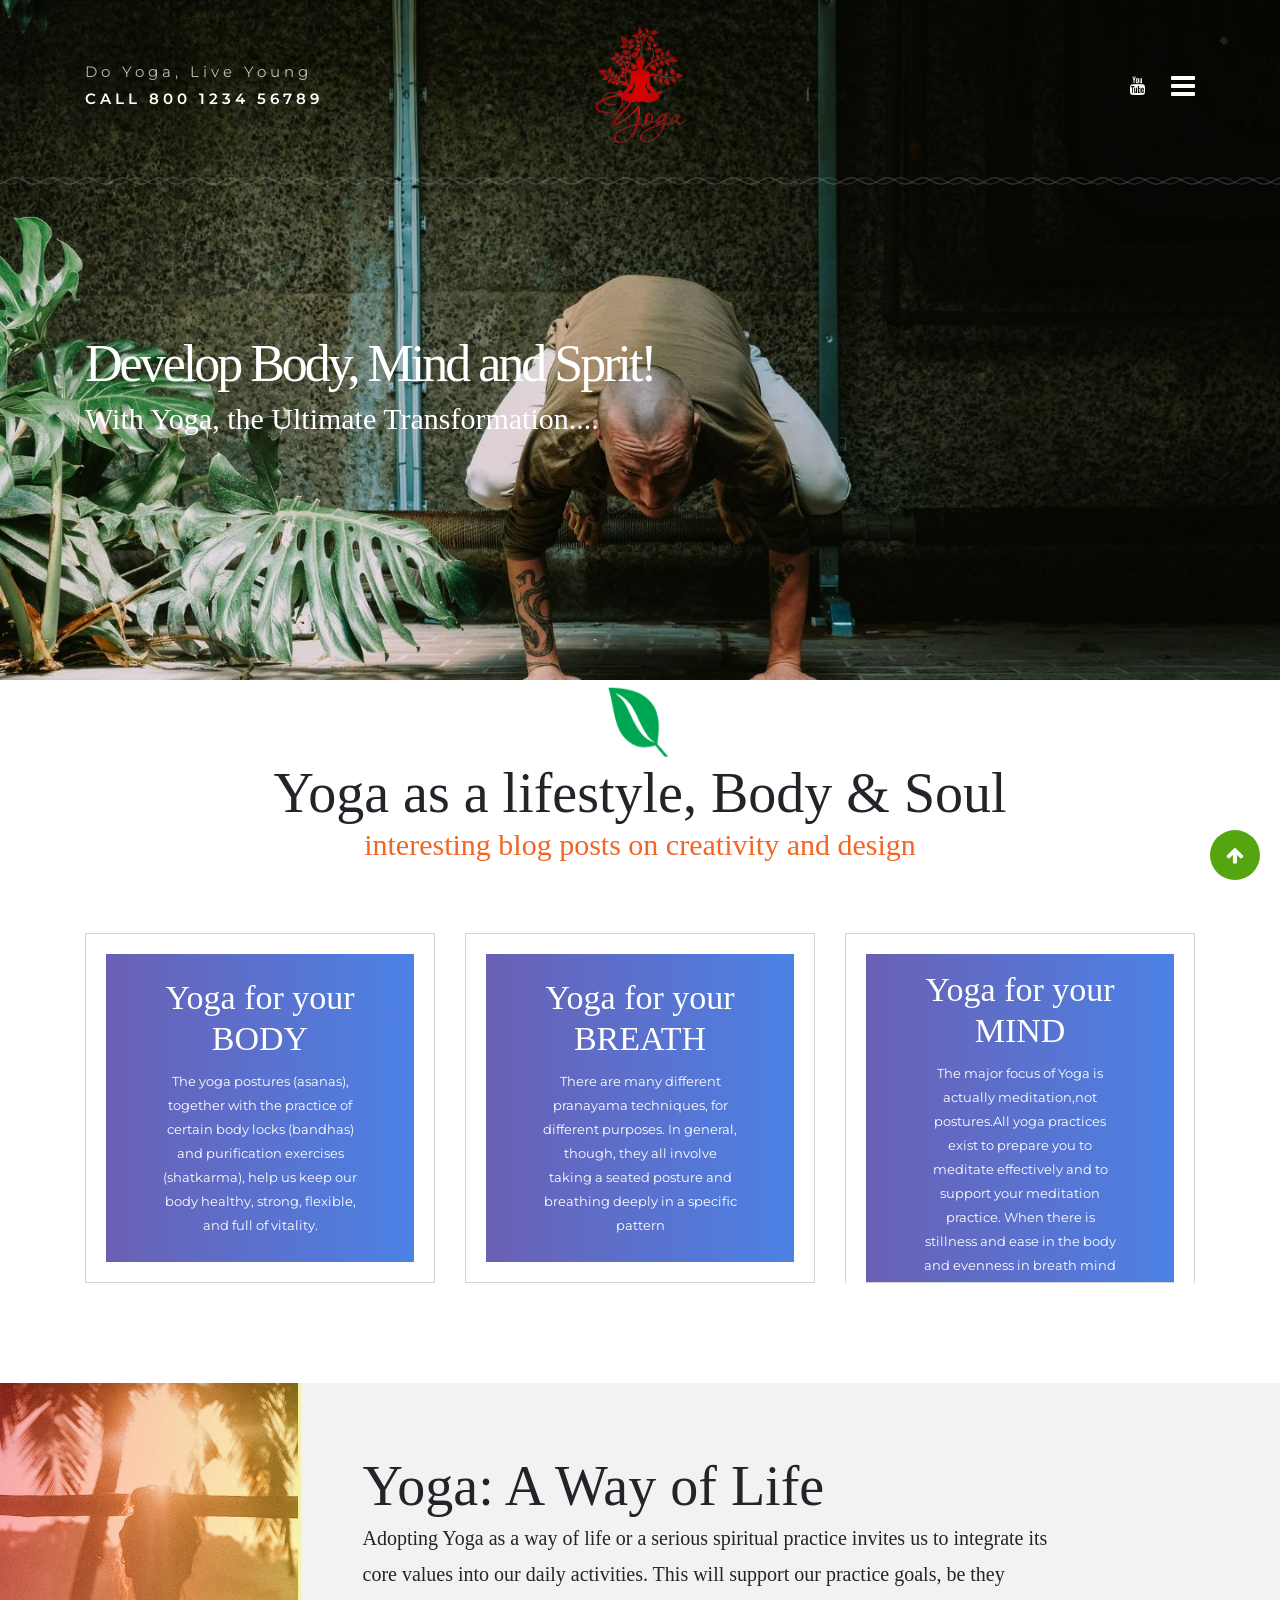
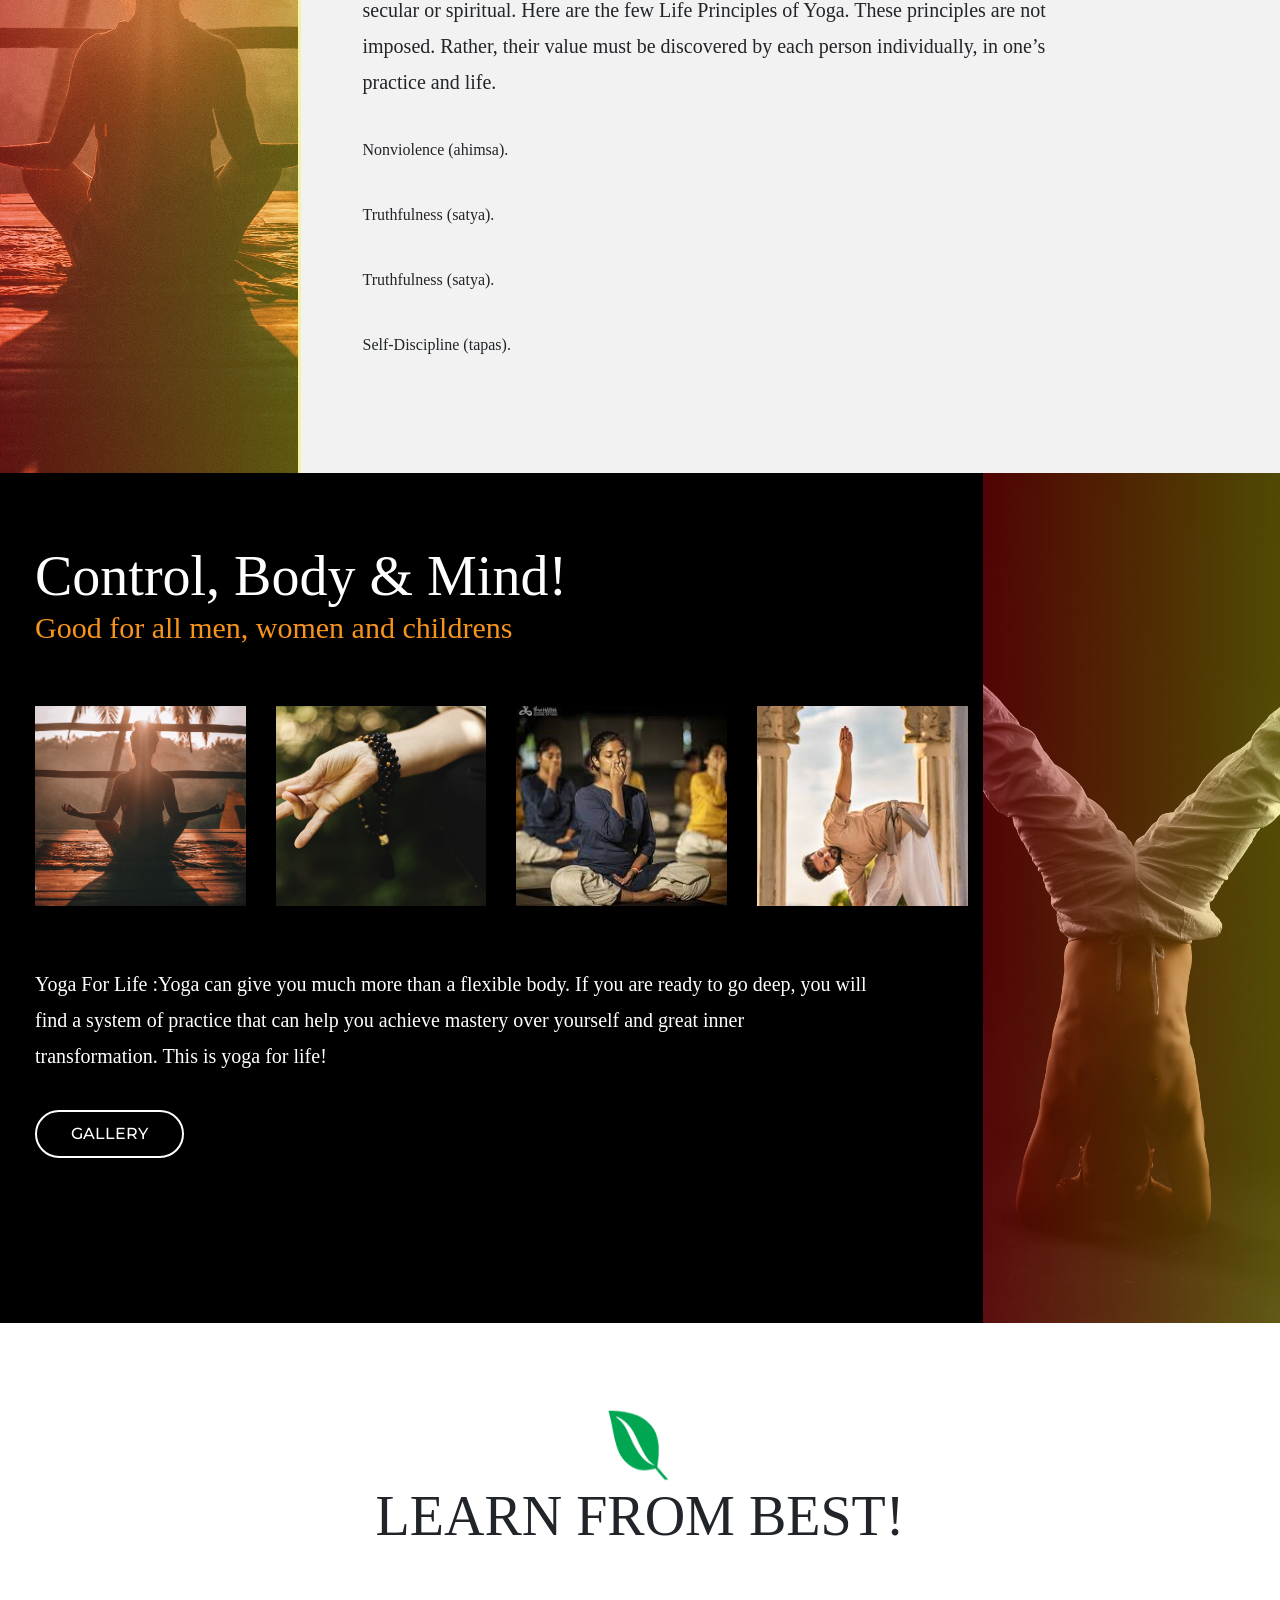
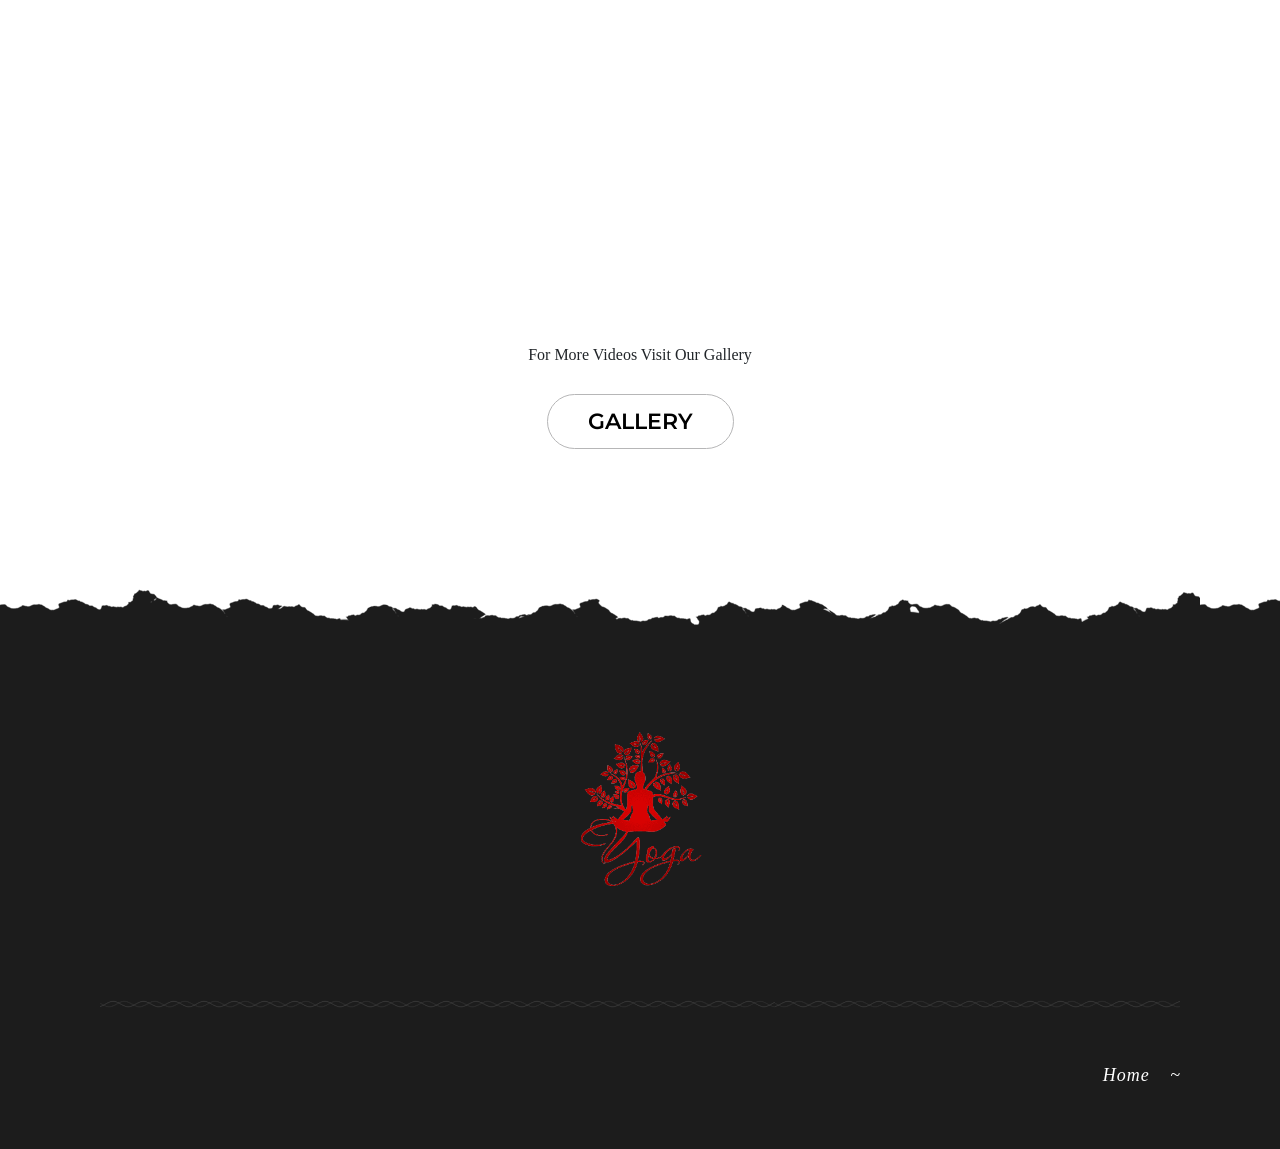
==== commit 23f10aa5: "Add files via upload" ====
--- a/Admin/adminh.html
+++ b/Admin/adminh.html
@@ -91,7 +91,7 @@
             <a href="javascript:void(0)" class="closebtn" onclick="closeNav()">&times;</a>
 
             <a href="adminh.html">Home</a>
-            <a href="admin.php">LOG-OUT</a>
+            <a href="index.html">LOG-OUT</a>
 
 
         </div>
@@ -325,7 +325,6 @@
                                 <a class="nav-link active" href="index.html">Home <span class="sr-only">(current)</span></a>
                             </li>
                             <li><a class="hidden-xs">~</a></li>
-                                                        <li class="nav-item"><a class="nav-link" href="gallery.html">Gallery</a></li>
 
                         </ul>
                     </div>
